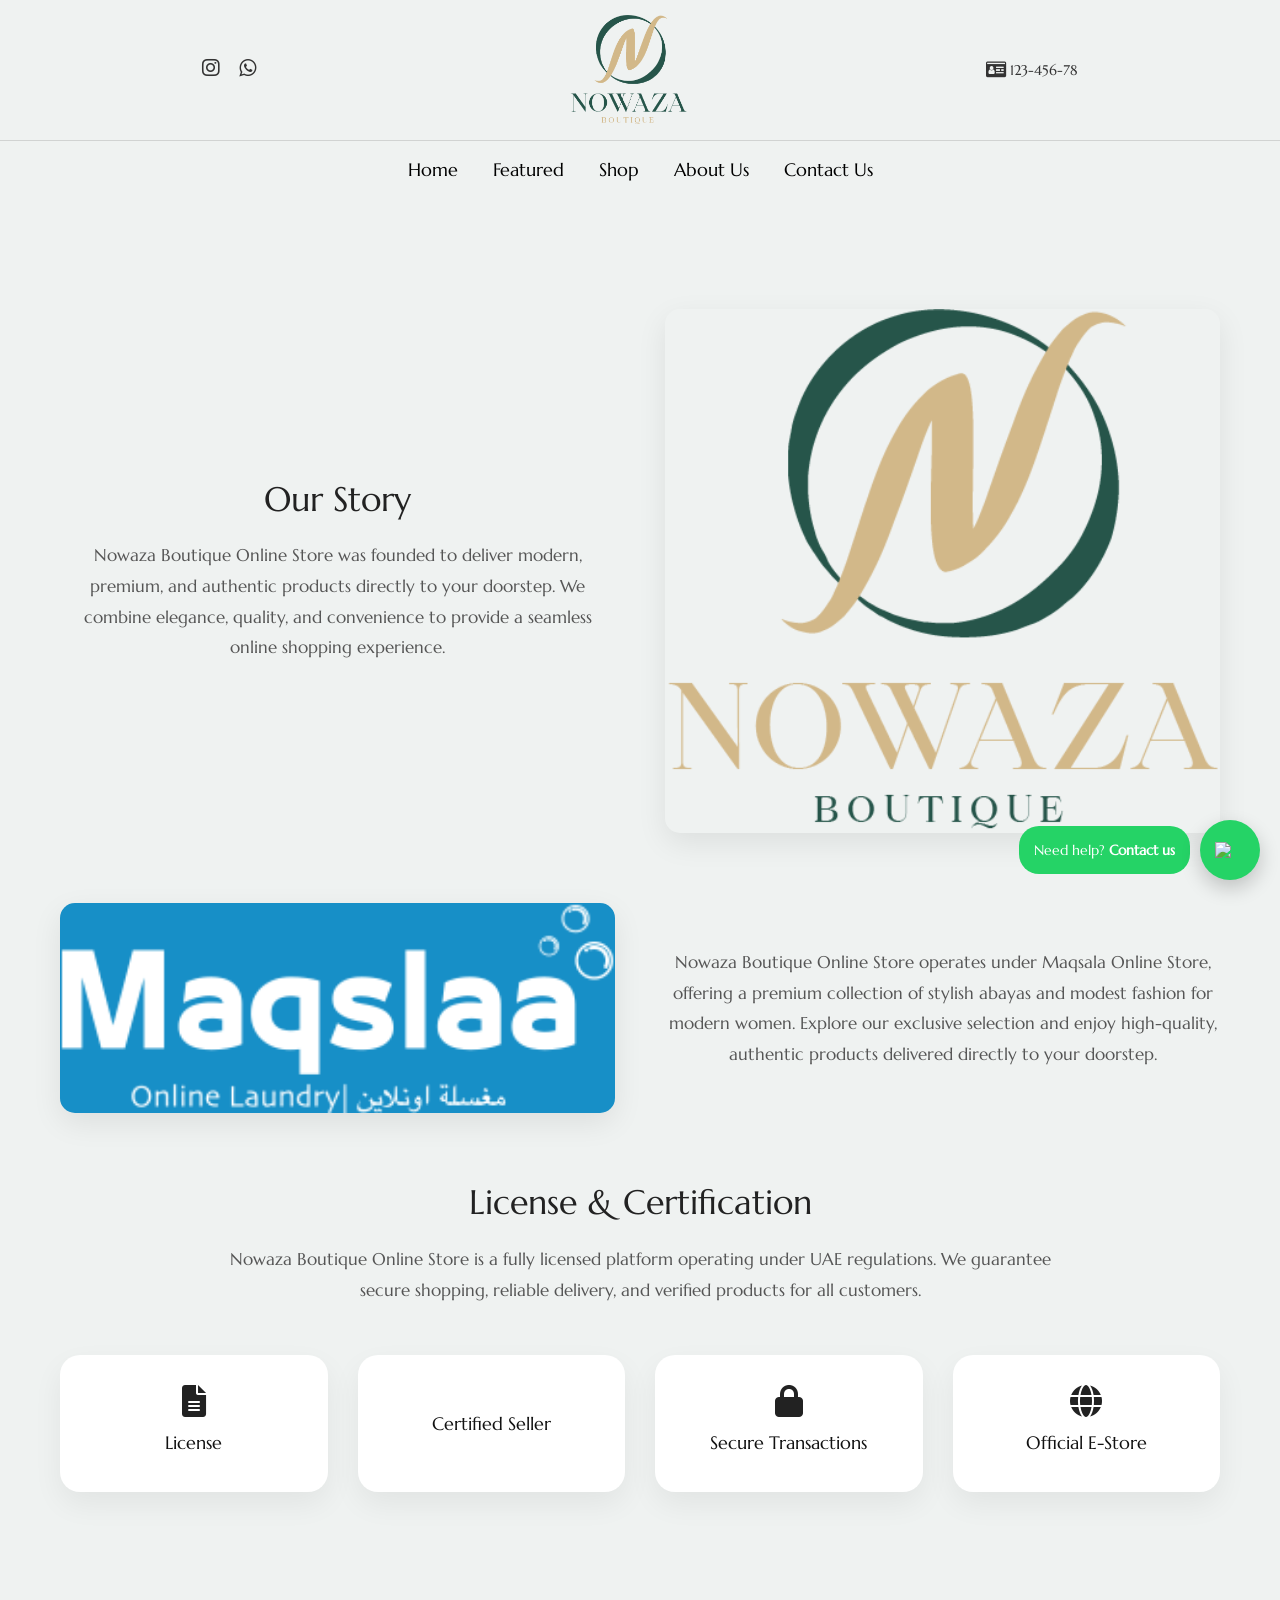
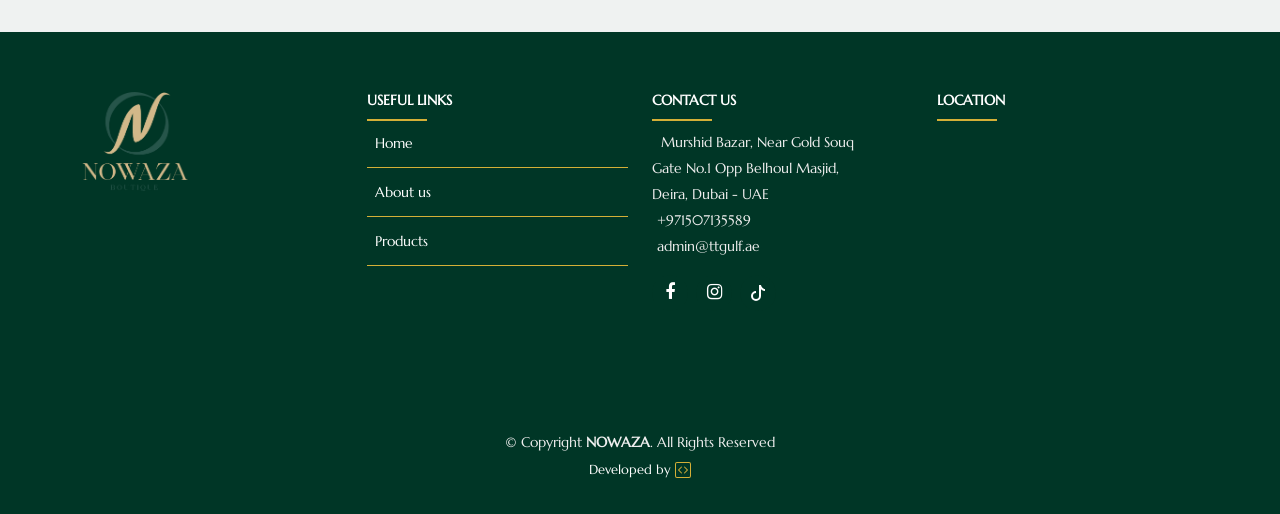
==== aboutus.html @ 26af0358 "CHANGES" ====
<!doctype html>
<html lang="en">

<head>
	<meta charset="utf-8">
	<meta name="viewport" content="width=device-width, initial-scale=1, shrink-to-fit=no">
	<meta name="author" content="Untree.co">
	<link rel="shortcut icon" href="LOGO.png">

	<meta name="description" content="" />
	<meta name="keywords" content="bootstrap, bootstrap4" />

	<!-- Bootstrap CSS -->
	<link href="https://fonts.googleapis.com/css2?family=Playfair+Display:wght@300;400&display=swap" rel="stylesheet">
	<link href="css/bootstrap.min.css" rel="stylesheet">
	<link href="https://fonts.googleapis.com/css2?family=Marcellus&family=Roboto:wght@300;400;500;700&display=swap"
		rel="stylesheet">
	<link href="https://cdnjs.cloudflare.com/ajax/libs/font-awesome/6.0.0-beta3/css/all.min.css" rel="stylesheet">
	<link rel="stylesheet" href="https://cdnjs.cloudflare.com/ajax/libs/font-awesome/4.7.0/css/font-awesome.min.css">
	<link rel="stylesheet" href="https://cdn.jsdelivr.net/npm/swiper@11/swiper-bundle.min.css" />
	<link href="css/tiny-slider.css" rel="stylesheet">
	<link href="css/style.css" rel="stylesheet">
	<link href="css/custom.css" rel="stylesheet">
	<link href="css/responsive.css" rel="stylesheet">
	<title>NOWAZA BOUTIQUE</title>
</head>

<body onload="load_website_data()">
	<section>
		<!-- ===== HEADER ===== -->
		<header class="header">

			<div class="mobile-menu d-block d-sm-none" id="menuBtn">
				<i class="fas fa-bars"></i>
			</div>
			<div class="social-icons">
				<i class="fab fa-instagram"></i>
				<i class="fa fa-whatsapp"></i>
			</div>

			<div class="logo">
				<a href="index.html"><img src="images/logo.png" alt="Logo" style="width: auto;height: 110px;"></a>
			</div>

			<div class="header-icons" style="gap: 3px;">

				<i class="fa fa-id-card"></i> <span style="font-size: 14px;">123-456-78</span>

			</div>

		</header>
		<!-- ===== NAVBAR ===== -->
		<nav class="navbar" id="navbar">
			<a href="index.html">Home</a>
			<a href="#feature">Featured</a>
			<a href="shop.html">Shop</a>
			<a href="aboutus.html">About Us</a>
			<a href="contact.html">Contact Us</a>
		</nav>
	</section>

	<!-- ===== HERO ===== -->

    <div class="wrapper-ms">

    <!-- OUR STORY -->
    <section class="section-ms grid-ms">
        <div>
            <h2>Our Story</h2>
            <p>
                Nowaza Boutique Online Store was founded to deliver modern, premium, and authentic products directly to your doorstep. 
                We combine elegance, quality, and convenience to provide a seamless online shopping experience.
            </p>
        </div>
        <img src="images/logo2.png" alt="Our Story">
    </section>

    <!-- OUR MISSION -->
    <section class="section-ms grid-ms">
        <img src="images/maqlogo.png" alt="Our Mission" style="background: #178fc7;">
        <div>
            <p>
                Nowaza Boutique Online Store operates under Maqsala Online Store, offering a premium collection of stylish abayas and modest fashion for modern women. Explore our exclusive selection and enjoy high-quality, authentic products delivered directly to your doorstep.
            </p>
        </div>
    </section>

    <!-- NOWAZA BOUTIQUE SECTION -->
<!-- <section class="ms-boutique">
  <div class="wrapper-ms">

    <div class="boutique-header">
      <h2 class="section-title">Nowaza Boutique Online Store</h2>
      <p class="section-text">
        Nowaza Boutique Online Store operates under Maqsala Online Store, offering a premium collection of stylish abayas and modest fashion for modern women. 
        Explore our exclusive selection and enjoy high-quality, authentic products delivered directly to your doorstep.
      </p>
    </div>

    <div class="boutique-grid">
      <div class="boutique-card">
        <img src="images/nowaza1.jpg" alt="Elegant Abaya">
        <h4 class="card-title">Elegant Everyday Abayas</h4>
      </div>
      <div class="boutique-card">
        <img src="images/nowaza2.jpg" alt="Premium Occasion">
        <h4 class="card-title">Premium Occasion Styles</h4>
      </div>
      <div class="boutique-card">
        <img src="images/nowaza3.jpg" alt="Modern Designs">
        <h4 class="card-title">Chic Modern Designs</h4>
      </div>
      <div class="boutique-card">
        <img src="images/nowaza4.jpg" alt="Comfort & Luxury">
        <h4 class="card-title">Comfort & Luxury</h4>
      </div>
    </div>

  </div>
</section> -->

    <!-- LICENSE & CERTIFICATION -->
    <section class="section-ms">
        <h2>License & Certification</h2>
        <p>
            Nowaza Boutique Online Store is a fully licensed platform operating under UAE regulations. We guarantee secure shopping, reliable delivery, and verified products for all customers.
        </p>

        <div class="card-grid-ms">
            <div class="card-ms">
                <i class="fa-solid fa-file-lines"></i>
                <h4> License</h4>
            </div>
            <div class="card-ms">
                <i class="fa-solid fa-shield-check"></i>
                <h4>Certified Seller</h4>
            </div>
            <div class="card-ms">
                <i class="fa-solid fa-lock"></i>
                <h4>Secure Transactions</h4>
            </div>
            <div class="card-ms">
                <i class="fa-solid fa-globe"></i>
                <h4>Official E-Store</h4>
            </div>
        </div>
    </section>

</div>




	<!--==========================
	Footer
  ============================-->
	<footer id="footer">
		<div class="footer-top">
			<div class="container">
				<div class="row">

					<div class="col-lg-3 col-md-6 footer-info">
						<a href="#intro"><img src="images/logo2.png" alt="" title=""
								style="height:100px;width: auto;" /></a>
						<!-- <p class="pt-2">With experience in garment trading for more than a decade, NOWAZA Garments are
							comfortable
							clothing that becomes your second skin.</p> -->
					</div>

					<div class="col-lg-3 col-md-6 footer-links">
						<h4>Useful Links</h4>
						<ul>
							<li><i class="bi bi-chevron-right"></i> <a href="index.html">Home</a></li>
							<li><i class="bi bi-chevron-right"></i> <a href="aboutus.html">About us</a></li>
							<li><i class="bi bi-chevron-right"></i> <a href="shop.html">Products</a></li>
							<!-- <li><i class="bi bi-chevron-right"></i> <a href="#">Terms of service</a></li> -->
							<!-- <li><i class="bi bi-chevron-right"></i> <a href="#">Privacy policy</a></li> -->
						</ul>
					</div>

					<div class="col-lg-3 col-md-6 footer-contact ">
						<h4>Contact Us</h4>
						<p><img src="images/app/address.webp" alt=""
								style="height: 18px;width: auto; padding-right: 5px;" />
							Murshid Bazar, Near Gold Souq <br>Gate No.1 Opp Belhoul Masjid,<br>Deira, Dubai - UAE
							<br>
							<strong><img src="images/app/call.webp" alt=""
									style="height: 18px;width: auto; padding-right: 5px;" /></strong>+971507135589<br>
							<strong><img src="images/app/email.webp" alt=""
									style="height: 18px;width: auto; padding-right: 5px;" /></strong>admin@ttgulf.ae<br>
						</p>

						<div class="social-links">
							<!-- <a class="twitter"><i class="f fa-twitter"></i></a> -->
							<a href=" https://www.facebook.com/NOWAZA.gcc/" class="facebook" target="_blank"><i
									class="fa fa-facebook"></i></a>
							<a href="https://www.instagram.com/NOWAZA.gcc/" class="instagram" target="_blank"><i
									class="fa fa-instagram"></i></a>
							<!-- <a href="" class="instagram"><i class="bi bi-instagram"></i></a> -->
							<a href="https://www.tiktok.com/@NOWAZA.gcc/" class="linkedin" target="_blank"><svg
									xmlns="http://www.w3.org/2000/svg" width="16" height="16" fill="currentColor"
									class="bi bi-tiktok" viewBox="0 0 16 16">
									<path
										d="M9 0h1.98c.144.715.54 1.617 1.235 2.512C12.895 3.389 13.797 4 15 4v2c-1.753 0-3.07-.814-4-1.829V11a5 5 0 1 1-5-5v2a3 3 0 1 0 3 3z" />
								</svg></a>
						</div>

					</div>

					<div class="col-lg-3 col-md-6 footer-links">
						<h4>Location</h4>
						<iframe
							src="https://www.google.com/maps/embed?pb=!1m18!1m12!1m3!1d3583.877185657216!2d55.43551827525452!3d25.29201812785377!2m3!1f0!2f0!3f0!3m2!1i1024!2i768!4f13.1!3m3!1m2!1s0x3e5f5f9a8f55012b%3A0xd96ee2009a178f30!2sTreasure%20Tower%20General%20Trading!5e1!3m2!1sen!2sin!4v1765609875878!5m2!1sen!2sin"
							style="border:0; width: 100%; height: 200px;border-radius: 30px" allowfullscreen=""
							loading="lazy" referrerpolicy="no-referrer-when-downgrade"></iframe>
					</div>

				</div>
			</div>
		</div>

		<div class="container">
			<div class="copyright">
				&copy; Copyright <strong>NOWAZA</strong>. All Rights Reserved
			</div>
			<div class="credits" style="color: white;">
				Developed by <a class="instagram" href="https://faisan333.github.io/Faisan.github.io/" target="_blank">
					<!-- <i class="bi bi-instagram" style="width:16px;height:16px;color:#C13584;"></i> -->
					<svg xmlns="http://www.w3.org/2000/svg" width="16" height="16" fill="#D4AF37"
						class="bi bi-code-square" viewBox="0 0 16 16">
						<path
							d="M14 1a1 1 0 0 1 1 1v12a1 1 0 0 1-1 1H2a1 1 0 0 1-1-1V2a1 1 0 0 1 1-1zM2 0a2 2 0 0 0-2 2v12a2 2 0 0 0 2 2h12a2 2 0 0 0 2-2V2a2 2 0 0 0-2-2z" />
						<path
							d="M6.854 4.646a.5.5 0 0 1 0 .708L4.207 8l2.647 2.646a.5.5 0 0 1-.708.708l-3-3a.5.5 0 0 1 0-.708l3-3a.5.5 0 0 1 .708 0m2.292 0a.5.5 0 0 0 0 .708L11.793 8l-2.647 2.646a.5.5 0 0 0 .708.708l3-3a.5.5 0 0 0 0-.708l-3-3a.5.5 0 0 0-.708 0" />
					</svg>
				</a>
			</div>
		</div>
	</footer>
	<!-- #footer -->

	<!-- WhatsApp Button -->
	<div class="wa__btn_popup" id="wa_button">

		<div class="wa__btn_popup_txt">
			Need help?<strong> Contact us</strong>
		</div>

		<div class="wa__btn_popup_icon">
			<img src="https://cdn-icons-png.flaticon.com/512/733/733585.png">
		</div>

	</div>


	<!-- WhatsApp Popup -->
	<div class="wa__popup_chat_box" id="wa_popup">

		<div class="wa__popup_heading">
			<div class="wa__popup_title">Questions? Doubts?</div>
			<div class="wa__popup_intro">Chat with us on <strong>WhatsApp</strong></div>
		</div>
		<div class="wa__popup_content">
			<div class="wa__popup_notice">
				We usually reply within minutes.
			</div>
			<div class="wa__popup_content_list">
				<div class="wa__popup_content_item">
					<a target="_blank" href="https://wa.me/+971566136798?text=Hello%20I%20need%20help">
						<div class="wa__popup_avatar">
							<img src="images/logo.png" alt="Avatar">
						</div>
						<div>
							<div class="wa__member_name">Nowaza</div>
							<div class="wa__member_duty">Support Team</div>
						</div>
					</a>
				</div>
			</div>
		</div>
	</div>

	<script src="https://cdn.jsdelivr.net/npm/swiper@11/swiper-bundle.min.js"></script>
	<script src="js/bootstrap.bundle.min.js"></script>
	<script src="js/tiny-slider.js"></script>
	<script src="js/custom.js"></script>
	<script src="js/style.js"></script>
	<script src="https://ajax.googleapis.com/ajax/libs/jquery/3.7.1/jquery.min.js"></script>
	<script src="js/config.js"></script>
	<script src="js/index.js"></script>

</body>

</html>
---- css/tiny-slider.css ----
.tns-outer{padding:0 !important}.tns-outer [hidden]{display:none !important}.tns-outer [aria-controls],.tns-outer [data-action]{cursor:pointer}.tns-slider{-webkit-transition:all 0s;-moz-transition:all 0s;transition:all 0s}.tns-slider>.tns-item{-webkit-box-sizing:border-box;-moz-box-sizing:border-box;box-sizing:border-box}.tns-horizontal.tns-subpixel{white-space:nowrap}.tns-horizontal.tns-subpixel>.tns-item{display:inline-block;vertical-align:top;white-space:normal}.tns-horizontal.tns-no-subpixel:after{content:'';display:table;clear:both}.tns-horizontal.tns-no-subpixel>.tns-item{float:left}.tns-horizontal.tns-carousel.tns-no-subpixel>.tns-item{margin-right:-100%}.tns-no-calc{position:relative;left:0}.tns-gallery{position:relative;left:0;min-height:1px}.tns-gallery>.tns-item{position:absolute;left:-100%;-webkit-transition:transform 0s, opacity 0s;-moz-transition:transform 0s, opacity 0s;transition:transform 0s, opacity 0s}.tns-gallery>.tns-slide-active{position:relative;left:auto !important}.tns-gallery>.tns-moving{-webkit-transition:all 0.25s;-moz-transition:all 0.25s;transition:all 0.25s}.tns-autowidth{display:inline-block}.tns-lazy-img{-webkit-transition:opacity 0.6s;-moz-transition:opacity 0.6s;transition:opacity 0.6s;opacity:0.6}.tns-lazy-img.tns-complete{opacity:1}.tns-ah{-webkit-transition:height 0s;-moz-transition:height 0s;transition:height 0s}.tns-ovh{overflow:hidden}.tns-visually-hidden{position:absolute;left:-10000em}.tns-transparent{opacity:0;visibility:hidden}.tns-fadeIn{opacity:1;filter:alpha(opacity=100);z-index:0}.tns-normal,.tns-fadeOut{opacity:0;filter:alpha(opacity=0);z-index:-1}.tns-vpfix{white-space:nowrap}.tns-vpfix>div,.tns-vpfix>li{display:inline-block}.tns-t-subp2{margin:0 auto;width:310px;position:relative;height:10px;overflow:hidden}.tns-t-ct{width:2333.3333333%;width:-webkit-calc(100% * 70 / 3);width:-moz-calc(100% * 70 / 3);width:calc(100% * 70 / 3);position:absolute;right:0}.tns-t-ct:after{content:'';display:table;clear:both}.tns-t-ct>div{width:1.4285714%;width:-webkit-calc(100% / 70);width:-moz-calc(100% / 70);width:calc(100% / 70);height:10px;float:left}

/*# sourceMappingURL=sourcemaps/tiny-slider.css.map */
---- css/style.css ----
/*
* Template Name: UntreeStore
* Template Author: Untree.co
* Author URI: https://untree.co/
* License: https://creativecommons.org/licenses/by/3.0/
*/
@import url("https://fonts.googleapis.com/css2?family=Inter:wght@400;500;600;700;800&display=swap");
body {
  overflow-x: hidden;
  position: relative; }

body {
  font-family: "Inter", sans-serif;
  font-weight: 400;
  line-height: 28px;
  color: #6a6a6a;
  font-size: 14px;
  background-color: #eff2f1; }

a {
  text-decoration: none;
  -webkit-transition: .3s all ease;
  -o-transition: .3s all ease;
  transition: .3s all ease;
  color: #2f2f2f;
  text-decoration: underline; }
  a:hover {
    color: #2f2f2f;
    text-decoration: none; }
  a.more {
    font-weight: 600; }

.custom-navbar {
  background: #3b5d50 !important;
  padding-top: 20px;
  padding-bottom: 20px; }
  .custom-navbar .navbar-brand {
    font-size: 32px;
    font-weight: 600; }
    .custom-navbar .navbar-brand > span {
      opacity: .4; }
  .custom-navbar .navbar-toggler {
    border-color: transparent; }
    .custom-navbar .navbar-toggler:active, .custom-navbar .navbar-toggler:focus {
      -webkit-box-shadow: none;
      box-shadow: none;
      outline: none; }
  @media (min-width: 992px) {
    .custom-navbar .custom-navbar-nav li {
      margin-left: 15px;
      margin-right: 15px; } }
  .custom-navbar .custom-navbar-nav li a {
    font-weight: 500;
    color: #ffffff !important;
    opacity: .5;
    -webkit-transition: .3s all ease;
    -o-transition: .3s all ease;
    transition: .3s all ease;
    position: relative; }
    @media (min-width: 768px) {
      .custom-navbar .custom-navbar-nav li a:before {
        content: "";
        position: absolute;
        bottom: 0;
        left: 8px;
        right: 8px;
        background: #f9bf29;
        height: 5px;
        opacity: 1;
        visibility: visible;
        width: 0;
        -webkit-transition: .15s all ease-out;
        -o-transition: .15s all ease-out;
        transition: .15s all ease-out; } }
    .custom-navbar .custom-navbar-nav li a:hover {
      opacity: 1; }
      .custom-navbar .custom-navbar-nav li a:hover:before {
        width: calc(100% - 16px); }
  .custom-navbar .custom-navbar-nav li.active a {
    opacity: 1; }
    .custom-navbar .custom-navbar-nav li.active a:before {
      width: calc(100% - 16px); }
  .custom-navbar .custom-navbar-cta {
    margin-left: 0 !important;
    -webkit-box-orient: horizontal;
    -webkit-box-direction: normal;
    -ms-flex-direction: row;
    flex-direction: row; }
    @media (min-width: 768px) {
      .custom-navbar .custom-navbar-cta {
        margin-left: 40px !important; } }
    .custom-navbar .custom-navbar-cta li {
      margin-left: 0px;
      margin-right: 0px; }
      .custom-navbar .custom-navbar-cta li:first-child {
        margin-right: 20px; }

.hero {
  background: #3b5d50;
  padding: calc(4rem - 30px) 0 0rem 0; }
  @media (min-width: 768px) {
    .hero {
      padding: calc(4rem - 30px) 0 4rem 0; } }
  @media (min-width: 992px) {
    .hero {
      padding: calc(8rem - 30px) 0 8rem 0; } }
  .hero .intro-excerpt {
    position: relative;
    z-index: 4; }
    @media (min-width: 992px) {
      .hero .intro-excerpt {
        max-width: 450px; } }
  .hero h1 {
    font-weight: 700;
    color: #ffffff;
    margin-bottom: 30px; }
    @media (min-width: 1400px) {
      .hero h1 {
        font-size: 54px; } }
  .hero p {
    color: rgba(255, 255, 255, 0.5);
    margin-botom: 30px; }
  .hero .hero-img-wrap {
    position: relative; }
    .hero .hero-img-wrap img {
      position: relative;
      top: 0px;
      right: 0px;
      z-index: 2;
      max-width: 780px;
      left: -20px; }
      @media (min-width: 768px) {
        .hero .hero-img-wrap img {
          right: 0px;
          left: -100px; } }
      @media (min-width: 992px) {
        .hero .hero-img-wrap img {
          left: 0px;
          top: -80px;
          position: absolute;
          right: -50px; } }
      @media (min-width: 1200px) {
        .hero .hero-img-wrap img {
          left: 0px;
          top: -80px;
          right: -100px; } }
    .hero .hero-img-wrap:after {
      content: "";
      position: absolute;
      width: 255px;
      height: 217px;
      background-image: url("../images/dots-light.svg");
      background-size: contain;
      background-repeat: no-repeat;
      right: -100px;
      top: -0px; }
      @media (min-width: 1200px) {
        .hero .hero-img-wrap:after {
          top: -40px; } }

.btn {
  font-weight: 600;
  padding: 12px 30px;
  border-radius: 30px;
  color: #ffffff;
  background: #2f2f2f;
  border-color: #2f2f2f; }
  .btn:hover {
    color: #ffffff;
    background: #222222;
    border-color: #222222; }
  .btn:active, .btn:focus {
    outline: none !important;
    -webkit-box-shadow: none;
    box-shadow: none; }
  .btn.btn-primary {
    background: #3b5d50;
    border-color: #3b5d50; }
    .btn.btn-primary:hover {
      background: #314d43;
      border-color: #314d43; }
  .btn.btn-secondary {
    color: #2f2f2f;
    background: #f9bf29;
    border-color: #f9bf29; }
    .btn.btn-secondary:hover {
      background: #f8b810;
      border-color: #f8b810; }
  .btn.btn-white-outline {
    background: transparent;
    border-width: 2px;
    border-color: rgba(255, 255, 255, 0.3); }
    .btn.btn-white-outline:hover {
      border-color: white;
      color: #ffffff; }

.section-title {
  color: #2f2f2f; }

.product-section {
  padding: 7rem 0; }
  .product-section .product-item {
    text-align: center;
    text-decoration: none;
    display: block;
    position: relative;
    padding-bottom: 50px;
    cursor: pointer; }
    .product-section .product-item .product-thumbnail {
      margin-bottom: 30px;
      position: relative;
      top: 0;
      -webkit-transition: .3s all ease;
      -o-transition: .3s all ease;
      transition: .3s all ease; }
    .product-section .product-item h3 {
      font-weight: 600;
      font-size: 16px; }
    .product-section .product-item strong {
      font-weight: 800 !important;
      font-size: 18px !important; }
    .product-section .product-item h3, .product-section .product-item strong {
      color: #2f2f2f;
      text-decoration: none; }
    .product-section .product-item .icon-cross {
      position: absolute;
      width: 35px;
      height: 35px;
      display: inline-block;
      background: #2f2f2f;
      bottom: 15px;
      left: 50%;
      -webkit-transform: translateX(-50%);
      -ms-transform: translateX(-50%);
      transform: translateX(-50%);
      margin-bottom: -17.5px;
      border-radius: 50%;
      opacity: 0;
      visibility: hidden;
      -webkit-transition: .3s all ease;
      -o-transition: .3s all ease;
      transition: .3s all ease; }
      .product-section .product-item .icon-cross img {
        position: absolute;
        left: 50%;
        top: 50%;
        -webkit-transform: translate(-50%, -50%);
        -ms-transform: translate(-50%, -50%);
        transform: translate(-50%, -50%); }
    .product-section .product-item:before {
      bottom: 0;
      left: 0;
      right: 0;
      position: absolute;
      content: "";
      background: #dce5e4;
      height: 0%;
      z-index: -1;
      border-radius: 10px;
      -webkit-transition: .3s all ease;
      -o-transition: .3s all ease;
      transition: .3s all ease; }
    .product-section .product-item:hover .product-thumbnail {
      top: -25px; }
    .product-section .product-item:hover .icon-cross {
      bottom: 0;
      opacity: 1;
      visibility: visible; }
    .product-section .product-item:hover:before {
      height: 70%; }

      .padding-cho{
        padding-top: 11rem;
      }

.why-choose-section {
  padding: 0rem 0; }
  .why-choose-section .img-wrap {
    position: relative; }
    .why-choose-section .img-wrap:before {
      position: absolute;
      content: "";
      width: 255px;
      height: 217px;
      background-image: url("../images/dots-yellow.svg");
      background-repeat: no-repeat;
      background-size: contain;
      -webkit-transform: translate(-40%, -40%);
      -ms-transform: translate(-40%, -40%);
      transform: translate(-15%, -18%);
      z-index: -1; }
    .why-choose-section .img-wrap img {
      border-radius: 20px; }

.feature {
  margin-bottom: 30px; }
  .feature .icon {
    display: inline-block;
    position: relative;
    margin-bottom: 20px; }
    .feature .icon:before {
      content: "";
      width: 33px;
      height: 33px;
      position: absolute;
      background: rgba(59, 93, 80, 0.2);
      border-radius: 50%;
      right: -8px;
      bottom: 0; }
  .feature h3 {
    font-size: 14px;
    color: #2f2f2f; }
  .feature p {
    font-size: 14px;
    line-height: 22px;
    color: #6a6a6a; }

.we-help-section {
  padding: 7rem 0; }
    .we-help-section .imgs-grid:before {
      position: absolute;
      content: "";
      width: 255px;
      height: 217px;
      background-image: url("../images/dots-green.svg");
      background-size: contain;
      background-repeat: no-repeat;
      -webkit-transform: translate(-40%, -40%);
      -ms-transform: translate(-40%, -40%);
      transform: translate(-40%, -40%);
      z-index: -1; }
    .we-help-section .imgs-grid .grid {
      position: relative; }
      .we-help-section .imgs-grid .grid img {
        border-radius: 20px;
        max-width: 100%; }
      .we-help-section .imgs-grid .grid.grid-1 {
        -ms-grid-column: 1;
        -ms-grid-column-span: 18;
        grid-column: 1 / span 18;
        -ms-grid-row: 1;
        -ms-grid-row-span: 27;
        grid-row: 1 / span 27; }
      .we-help-section .imgs-grid .grid.grid-2 {
        -ms-grid-column: 19;
        -ms-grid-column-span: 27;
        grid-column: 19 / span 27;
        -ms-grid-row: 1;
        -ms-grid-row-span: 5;
        grid-row: 1 / span 5;
        padding-left: 20px; }
      .we-help-section .imgs-grid .grid.grid-3 {
        -ms-grid-column: 14;
        -ms-grid-column-span: 16;
        grid-column: 14 / span 16;
        -ms-grid-row: 6;
        -ms-grid-row-span: 27;
        grid-row: 6 / span 27;
        padding-top: 20px; }

.custom-list {
  width: 100%; }
  .custom-list li {
    display: inline-block;
    width: calc(50% - 20px);
    margin-bottom: 12px;
    line-height: 1.5;
    position: relative;
    padding-left: 20px; }
    .custom-list li:before {
      content: "";
      width: 8px;
      height: 8px;
      border-radius: 50%;
      border: 2px solid #3b5d50;
      position: absolute;
      left: 0;
      top: 8px; }

.popular-product {
  padding: 0 0 7rem 0; }
  .popular-product .product-item-sm h3 {
    font-size: 14px;
    font-weight: 700;
    color: #2f2f2f; }
  .popular-product .product-item-sm a {
    text-decoration: none;
    color: #2f2f2f;
    -webkit-transition: .3s all ease;
    -o-transition: .3s all ease;
    transition: .3s all ease; }
    .popular-product .product-item-sm a:hover {
      color: rgba(47, 47, 47, 0.5); }
  .popular-product .product-item-sm p {
    line-height: 1.4;
    margin-bottom: 10px;
    font-size: 14px; }
  .popular-product .product-item-sm .thumbnail {
    margin-right: 10px;
    -webkit-box-flex: 0;
    -ms-flex: 0 0 120px;
    flex: 0 0 120px;
    position: relative; }
    .popular-product .product-item-sm .thumbnail:before {
      content: "";
      position: absolute;
      border-radius: 20px;
      background: #dce5e4;
      width: 98px;
      height: 98px;
      top: 50%;
      left: 50%;
      -webkit-transform: translate(-50%, -50%);
      -ms-transform: translate(-50%, -50%);
      transform: translate(-50%, -50%);
      z-index: -1; }

.testimonial-section {
  padding: 3rem 0 7rem 0; }

.testimonial-slider-wrap {
  position: relative; }
  .testimonial-slider-wrap .tns-inner {
    padding-top: 30px; }
  .testimonial-slider-wrap .item .testimonial-block blockquote {
    font-size: 16px; }
    @media (min-width: 768px) {
      .testimonial-slider-wrap .item .testimonial-block blockquote {
        line-height: 32px;
        font-size: 18px; } }
  .testimonial-slider-wrap .item .testimonial-block .author-info .author-pic {
    margin-bottom: 20px; }
    .testimonial-slider-wrap .item .testimonial-block .author-info .author-pic img {
      max-width: 80px;
      border-radius: 50%; }
  .testimonial-slider-wrap .item .testimonial-block .author-info h3 {
    font-size: 14px;
    font-weight: 700;
    color: #2f2f2f;
    margin-bottom: 0; }
  .testimonial-slider-wrap #testimonial-nav {
    position: absolute;
    top: 50%;
    z-index: 99;
    width: 100%;
    display: none; }
    @media (min-width: 768px) {
      .testimonial-slider-wrap #testimonial-nav {
        display: block; } }
    .testimonial-slider-wrap #testimonial-nav > span {
      cursor: pointer;
      position: absolute;
      width: 58px;
      height: 58px;
      line-height: 58px;
      border-radius: 50%;
      background: rgba(59, 93, 80, 0.1);
      color: #2f2f2f;
      -webkit-transition: .3s all ease;
      -o-transition: .3s all ease;
      transition: .3s all ease; }
      .testimonial-slider-wrap #testimonial-nav > span:hover {
        background: #3b5d50;
        color: #ffffff; }
    .testimonial-slider-wrap #testimonial-nav .prev {
      left: -10px; }
    .testimonial-slider-wrap #testimonial-nav .next {
      right: 0; }
  .testimonial-slider-wrap .tns-nav {
    position: absolute;
    bottom: -50px;
    left: 50%;
    -webkit-transform: translateX(-50%);
    -ms-transform: translateX(-50%);
    transform: translateX(-50%); }
    .testimonial-slider-wrap .tns-nav button {
      background: none;
      border: none;
      display: inline-block;
      position: relative;
      width: 0 !important;
      height: 7px !important;
      margin: 2px; }
      .testimonial-slider-wrap .tns-nav button:active, .testimonial-slider-wrap .tns-nav button:focus, .testimonial-slider-wrap .tns-nav button:hover {
        outline: none;
        -webkit-box-shadow: none;
        box-shadow: none;
        background: none; }
      .testimonial-slider-wrap .tns-nav button:before {
        display: block;
        width: 7px;
        height: 7px;
        left: 0;
        top: 0;
        position: absolute;
        content: "";
        border-radius: 50%;
        -webkit-transition: .3s all ease;
        -o-transition: .3s all ease;
        transition: .3s all ease;
        background-color: #d6d6d6; }
      .testimonial-slider-wrap .tns-nav button:hover:before, .testimonial-slider-wrap .tns-nav button.tns-nav-active:before {
        background-color: #3b5d50; }

.before-footer-section {
  padding: 7rem 0 12rem 0 !important; }

.blog-section {
  padding: 7rem 0 12rem 0; }
  .blog-section .post-entry a {
    text-decoration: none; }
  .blog-section .post-entry .post-thumbnail {
    display: block;
    margin-bottom: 20px; }
    .blog-section .post-entry .post-thumbnail img {
      border-radius: 20px;
      -webkit-transition: .3s all ease;
      -o-transition: .3s all ease;
      transition: .3s all ease; }
  .blog-section .post-entry .post-content-entry {
    padding-left: 15px;
    padding-right: 15px; }
    .blog-section .post-entry .post-content-entry h3 {
      font-size: 16px;
      margin-bottom: 0;
      font-weight: 600;
      margin-bottom: 7px; }
    .blog-section .post-entry .post-content-entry .meta {
      font-size: 14px; }
      .blog-section .post-entry .post-content-entry .meta a {
        font-weight: 600; }
  .blog-section .post-entry:hover .post-thumbnail img, .blog-section .post-entry:focus .post-thumbnail img {
    opacity: .7; }

.footer-section {
  padding: 80px 0;
  background: #ffffff; }
  .footer-section .relative {
    position: relative; }
  .footer-section a {
    text-decoration: none;
    color: #2f2f2f;
    -webkit-transition: .3s all ease;
    -o-transition: .3s all ease;
    transition: .3s all ease; }
    .footer-section a:hover {
      color: rgba(47, 47, 47, 0.5); }
  .footer-section .subscription-form {
    margin-bottom: 40px;
    position: relative;
    z-index: 2;
    margin-top: 100px; }
    @media (min-width: 992px) {
      .footer-section .subscription-form {
        margin-top: 0px;
        margin-bottom: 80px; } }
    .footer-section .subscription-form h3 {
      font-size: 18px;
      font-weight: 500;
      color: #3b5d50; }
    .footer-section .subscription-form .form-control {
      height: 50px;
      border-radius: 10px;
      font-family: "Inter", sans-serif; }
      .footer-section .subscription-form .form-control:active, .footer-section .subscription-form .form-control:focus {
        outline: none;
        -webkit-box-shadow: none;
        box-shadow: none;
        border-color: #3b5d50;
        -webkit-box-shadow: 0 1px 4px 0 rgba(0, 0, 0, 0.2);
        box-shadow: 0 1px 4px 0 rgba(0, 0, 0, 0.2); }
      .footer-section .subscription-form .form-control::-webkit-input-placeholder {
        font-size: 14px; }
      .footer-section .subscription-form .form-control::-moz-placeholder {
        font-size: 14px; }
      .footer-section .subscription-form .form-control:-ms-input-placeholder {
        font-size: 14px; }
      .footer-section .subscription-form .form-control:-moz-placeholder {
        font-size: 14px; }
    .footer-section .subscription-form .btn {
      border-radius: 10px !important; }
  .footer-section .sofa-img {
    position: absolute;
    top: -200px;
    z-index: 1;
    right: 0; }
    .footer-section .sofa-img img {
      max-width: 380px; }
  .footer-section .links-wrap {
    margin-top: 0px; }
    @media (min-width: 992px) {
      .footer-section .links-wrap {
        margin-top: 54px; } }
    .footer-section .links-wrap ul li {
      margin-bottom: 10px; }
  .footer-section .footer-logo-wrap .footer-logo {
    font-size: 32px;
    font-weight: 500;
    text-decoration: none;
    color: #3b5d50; }
  .footer-section .custom-social li {
    margin: 2px;
    display: inline-block; }
    .footer-section .custom-social li a {
      width: 40px;
      height: 40px;
      text-align: center;
      line-height: 40px;
      display: inline-block;
      background: #dce5e4;
      color: #3b5d50;
      border-radius: 50%; }
      .footer-section .custom-social li a:hover {
        background: #3b5d50;
        color: #ffffff; }
  .footer-section .border-top {
    border-color: #dce5e4; }
    .footer-section .border-top.copyright {
      font-size: 14px !important; }

.untree_co-section {
  padding: 7rem 0; }

.form-control {
  height: 50px;
  border-radius: 10px;
  font-family: "Inter", sans-serif; }
  .form-control:active, .form-control:focus {
    outline: none;
    -webkit-box-shadow: none;
    box-shadow: none;
    border-color: #3b5d50;
    -webkit-box-shadow: 0 1px 4px 0 rgba(0, 0, 0, 0.2);
    box-shadow: 0 1px 4px 0 rgba(0, 0, 0, 0.2); }
  .form-control::-webkit-input-placeholder {
    font-size: 14px; }
  .form-control::-moz-placeholder {
    font-size: 14px; }
  .form-control:-ms-input-placeholder {
    font-size: 14px; }
  .form-control:-moz-placeholder {
    font-size: 14px; }

.service {
  line-height: 1.5; }
  .service .service-icon {
    border-radius: 10px;
    -webkit-box-flex: 0;
    -ms-flex: 0 0 50px;
    flex: 0 0 50px;
    height: 50px;
    line-height: 50px;
    text-align: center;
    background: #3b5d50;
    margin-right: 20px;
    color: #ffffff; }

textarea {
  height: auto !important; }

.site-blocks-table {
  overflow: auto; }
  .site-blocks-table .product-thumbnail {
    width: 200px; }
  .site-blocks-table .btn {
    padding: 2px 10px; }
  .site-blocks-table thead th {
    padding: 30px;
    text-align: center;
    border-width: 0px !important;
    vertical-align: middle;
    color: rgba(0, 0, 0, 0.8);
    font-size: 18px; }
  .site-blocks-table td {
    padding: 20px;
    text-align: center;
    vertical-align: middle;
    color: rgba(0, 0, 0, 0.8); }
  .site-blocks-table tbody tr:first-child td {
    border-top: 1px solid #3b5d50 !important; }
  .site-blocks-table .btn {
    background: none !important;
    color: #000000;
    border: none;
    height: auto !important; }

.site-block-order-table th {
  border-top: none !important;
  border-bottom-width: 1px !important; }

.site-block-order-table td, .site-block-order-table th {
  color: #000000; }

.couponcode-wrap input {
  border-radius: 10px !important; }

.text-primary {
  color: #3b5d50 !important; }

.thankyou-icon {
  position: relative;
  color: #3b5d50; }
  .thankyou-icon:before {
    position: absolute;
    content: "";
    width: 50px;
    height: 50px;
    border-radius: 50%;
    background: rgba(59, 93, 80, 0.2); }
/*--------------------------------------------------------------
# Footer
--------------------------------------------------------------*/

#footer {
  background: #003626;
  padding: 0 0 30px 0;
  color: #eee;
  font-size: 14px;
}

#footer .footer-top {
  background: #003626;
  padding: 60px 0 30px 0;
}

#footer .footer-top .footer-info {
  margin-bottom: 30px;
}

#footer .footer-top .footer-info h3 {
  font-size: 34px;
  margin: 0 0 20px 0;
  padding: 2px 0 2px 10px;
  line-height: 1;
  font-family: "Montserrat", sans-serif;
  font-weight: 700;
  letter-spacing: 3px;
  border-left: 4px solid #003626;
}

#footer .footer-top .footer-info p {
  font-size: 14px;
  line-height: 24px;
  margin-bottom: 0;
  font-family: "Montserrat", sans-serif;
  color: #fff;
}

#footer .footer-top .social-links a {
  font-size: 18px;
  display: inline-block;
  background: #003626;
  color: #fff;
  line-height: 1;
  padding: 8px 0;
  margin-right: 4px;
  border-radius: 50%;
  text-align: center;
  width: 36px;
  height: 36px;
  transition: 0.3s;
}

#footer .footer-top .social-links a:hover {
  background: #003626;
  color: #fff;
}

#footer .footer-top h4 {
  font-size: 14px;
  font-weight: bold;
  color: #fff;
  text-transform: uppercase;
  position: relative;
  padding-bottom: 12px;
}

#footer .footer-top h4::before,
#footer .footer-top h4::after {
  content: '';
  position: absolute;
  left: 0;
  bottom: 0;
  height: 2px;
}

#footer .footer-top h4::before {
  right: 0;
  background: transparent;
}

#footer .footer-top h4::after {
  background: #D4AF37;
  width: 60px;
}

#footer .footer-top .footer-links {
  margin-bottom: 30px;
}

#footer .footer-top .footer-links ul {
  list-style: none;
  padding: 0;
  margin: 0;
}

#footer .footer-top .footer-links ul i {
  padding-right: 8px;
  color: #ddd;
}

#footer .footer-top .footer-links ul li {
  border-bottom: 1px solid #D4AF37;
  padding: 10px 0;
}

#footer .footer-top .footer-links ul li:first-child {
  padding-top: 0;
}

#footer .footer-top .footer-links ul a {
  color: #fff;
}

#footer .footer-top .footer-links ul a:hover {
  color: #003626;
}

#footer .footer-top .footer-contact {
  margin-bottom: 30px;
}

#footer .footer-top .footer-contact p {
  line-height: 26px;
}

#footer .footer-top .footer-newsletter {
  margin-bottom: 30px;
}

#footer .footer-top .footer-newsletter input[type="email"] {
  border: 0;
  padding: 6px 8px;
  width: 65%;
}

#footer .footer-top .footer-newsletter input[type="submit"] {
  background: #003626;
  border: 0;
  width: 35%;
  padding: 6px 0;
  text-align: center;
  color: #fff;
  transition: 0.3s;
  cursor: pointer;
}

#footer .footer-top .footer-newsletter input[type="submit"]:hover {
  background: #13a456;
}

#footer .copyright {
  text-align: center;
  padding-top: 30px;
}

#footer .credits {
  text-align: center;
  font-size: 13px;
  color: #ddd;
}

/* Button */

.wa__btn_popup{
position:fixed;
bottom:20px;
right:20px;
z-index:999;
cursor:pointer;
display:flex;
align-items:center;
}

.wa__btn_popup_icon{
width:60px;
height:60px;
background:#25D366;
border-radius:50%;
display:flex;
align-items:center;
justify-content:center;
box-shadow:0 8px 20px rgba(0,0,0,.2);
}

.wa__btn_popup_icon img{
width:30px;
}

.wa__btn_popup_txt{
background:#25D366;
color:#fff;
padding:10px 15px;
border-radius:20px;
margin-right:10px;
font-size:14px;
}


/* Popup */

.wa__popup_chat_box{
position:fixed;
bottom:100px;
right:20px;
width:320px;
background:#fff;
border-radius:15px;
box-shadow:0 10px 30px rgba(0,0,0,.2);
overflow:hidden;
display:none;
z-index:999;
}


/* Header */

.wa__popup_heading{
background:linear-gradient(45deg,#25D366,#128C7E);
color:#fff;
padding:15px;
}

.wa__popup_title{
font-size:16px;
font-weight:bold;
}

.wa__popup_intro{
font-size:13px;
margin-top:4px;
}


/* Content */

.wa__popup_content{
padding:15px;
}

.wa__popup_notice{
font-size:12px;
margin-bottom:10px;
color:#666;
}

.wa__popup_content_item a{
display:flex;
align-items:center;
background:#f5f7f9;
padding:10px;
border-radius:8px;
text-decoration:none;
color:#333;
transition:.3s;
}

.wa__popup_content_item a:hover{
background:#fff;
box-shadow:0 5px 10px rgba(0,0,0,.1);
}

.wa__popup_avatar{
width:45px;
height:45px;
border-radius:50%;
overflow:hidden;
margin-right:10px;
}

.wa__popup_avatar img{
width:100%;
}

.wa__member_name{
font-weight:bold;
font-size:14px;
}

.wa__member_duty{
font-size:12px;
color:#666;
}

.contact-info {
  margin-bottom: 20px;
  text-align: center;
}

.contact-info i {
  font-size: 48px;
  display: inline-block;
  margin-bottom: 10px;
  color: #b62122;
}

.contact-info address,
.contact-info p {
  margin-bottom: 0;
  color: #000;
}

.contact-info h3 {
  font-size: 18px;
  margin-bottom: 15px;
  font-weight: bold;
  text-transform: uppercase;
  color: #999;
}

.contact-info a {
  color: #000;
}

.contact-info a:hover {
  color: #b62122;
}
.contact-section .contact-info p a {
  color: #1a1a1a;
}

.contact-section .info {
  width: 100%;
}

.contact-section .contact-form {
  width: 100%;
}

.block-9 .form-control {
  outline: none !important;
  -webkit-box-shadow: none !important;
  box-shadow: none !important;
  font-size: 15px;
}
.mainbox {
  box-shadow: 0px 4px 8px 0px #bdbdbd;
}
.contact-address,
.contact-phone,
.contact-email {
  margin-bottom: 20px;
}

@media (min-width: 768px) {

  .contact-address,
  .contact-phone,
  .contact-email {
    padding: 20px 0;
  }

  .contact-phone {
    border-left: 1px solid #ddd;
    border-right: 1px solid #ddd;
  }
}
a {
  text-decoration: none;
}
.icon-only-btn {
  background: none;
  border: none;
  padding: 0;
  margin: 0;
  cursor: pointer;
  color: #000;
  /* icon color */
}

.icon-only-btn:hover {
  color: #ffc107;
}
---- css/custom.css ----
* {
    margin: 0;
    padding: 0;
    box-sizing: border-box;
}

body {
     font-family: "Marcellus", "Roboto", sans-serif;
    overflow-x: hidden;
}


* Container */
.header {
    width: 100%;
    background: #fff;
    display: flex;
    justify-content: center;
    box-shadow: 0 4px 10px rgba(0,0,0,0.05);
    position: sticky;
    top: 0;
    z-index: 1000;
}

.header .container {
    width: 90%;
    max-width: 1200px;
    display: flex;
    align-items: center;
    justify-content: space-between;
    padding: 10px 0;
}

/* Logo */
.logo img {
    height: 80px;
    width: auto;
    transition: transform 0.3s ease;
}
.logo img:hover {
    transform: scale(1.05);
}

/* Social Icons */
.social-icons i {
    margin-right: 15px;
    font-size: 20px;
    color: #333;
    transition: color 0.3s ease, transform 0.3s ease;
    cursor: pointer;
}
.social-icons i:hover {
    color: #e91e63;
    transform: translateY(-3px);
}

/* Header Icons */
.header-icons {
    display: flex;
    align-items: center;
    gap: 20px;
    font-size: 18px;
    color: #333;
}
.header-icons i {
    transition: color 0.3s ease, transform 0.3s ease;
}
.header-icons i:hover {
    color: #e91e63;
    transform: scale(1.2);
}
.header-icons .contact-number {
    font-size: 14px;
    font-weight: 500;
}
.mainbtn{
        background-color: transparent;
    border: 1px solid #F7EF8A;
    color: #F7EF8A;
    font-size: 17px;
    border-radius: 20px;
    padding: 4px 12px;
}

/* Cart Icon */
.cart-icon {
    position: relative;
    cursor: pointer;
}
.cart-icon #cartCount {
    position: absolute;
    top: -8px;
    right: -8px;
    background: #e91e63;
    color: #fff;
    font-size: 12px;
    width: 18px;
    height: 18px;
    border-radius: 50%;
    display: flex;
    align-items: center;
    justify-content: center;
}

.cart-icon {
    position: relative;
}

#cartCount {
    position: absolute;
    top: -8px;
    right: -10px;
    background: red;
    color: #fff;
    font-size: 12px;
    width: 18px;
    height: 18px;
    border-radius: 50%;
    display: flex;
    align-items: center;
    justify-content: center;
}

.currency-toggle {
    position: relative;
}

.toggle {
    display: flex;
    align-items: center;
    background: #f0f0f0;
    border-radius: 12px;
    width: 60px;
    /* same as cart icon size */
    height: 28px;
    position: relative;
    cursor: pointer;
    user-select: none;
}

.toggle .currency {
    flex: 1;
    text-align: center;
    font-size: 12px;
    font-weight: bold;
    line-height: 28px;
    z-index: 2;
    color: #555;
    transition: color 0.3s;
}

.toggle .currency.active {
    color: #fff;
}

.toggle-indicator {
    position: absolute;
    width: 50%;
    height: 100%;
    background: #000;
    border-radius: 12px;
    top: 0;
    left: 0;
    transition: left 0.3s;
    z-index: 1;
}

.wrappers {
    display: flex;
    justify-content: center;
    align-items: center;
}

.elements {
    width: 791px;
    height: 1px;
    background: rgba(34, 34, 34, 0.15);
}

.mobile-menu {
    font-size: 20px;
    cursor: pointer;
}

/* ===== NAVBAR ===== */
.navbar {
    display: flex;
    justify-content: center;
    gap: 35px;
    padding: 15px 0;
}

.navbar a {
    text-decoration: none;
    color: #000;
    position: relative;
    font-weight: 400;
    font-size: 18px;
}

.navbar a:hover {
    color: #d62828;
}

.navbar a::after {
    content: '';
    position: absolute;
    bottom: -4px;
    left: 50%;
    width: 0%;
    height: 2px;
    background: #d62828;
    transition: 0.3s;

    transform: translateX(-50%);
}

.navbar a:hover::after {
    width: 80%;
    color: #d62828;
}


.badge {
    position: absolute;
    top: -10px;
    right: -28px;
    background: red;
    color: #fff;
    font-size: 9px;
    padding: 2px 6px;
    border-radius: 3px;
}

/* Main wrapper */
.logo-box {
    font-family: 'Playfair Display', serif;
    color: #1a1a1a;
    text-transform: uppercase;
    position: absolute;
    left: 8%;
    top: 50%;
    transform: translateY(-50%);
    color: #fff;
    z-index: 2;
    max-width: 500px;
}

/* MODEST */
.logo-top {
    font-size: clamp(32px, 7vw, 70px);
    line-height: 0.85;
    margin: 0;
}

/* Row */
.logo-row {
    display: flex;
    align-items: flex-start;
    margin: 0;
}

/* WEAR */
.logo-main {
    font-size: clamp(34px, 7vw, 70px);
    line-height: 0.85;
    margin: 0;
}

/* Right text */
.logo-side {
    display: flex;
    flex-direction: column;
    margin-left: 4px; /* VERY small gap like image */
    margin-top: 4px;
}

/* ABAYA */
.logo-side-top {
    font-size: clamp(12px, 2vw, 18px);
    line-height: 2;
    margin: 0;
}

/* COLLECTION */
.logo-side-bottom {
    font-size: clamp(9px, 1.5vw, 15px);
    line-height: 1;
    margin: 0;
}
/* Remove all default spacing */
div {
    padding: 0;
}

/* Mobile fine-tune */
@media (max-width: 480px) {
    .logo-side {
        margin-left: 3px;
        margin-top: 2px;
    }
}


/* .brand-wrapper {
    text-align: left;
    font-family: 'Playfair Display', serif;
    color: #1a1a1a;
    position: absolute;
    left: 8%;
    top: 50%;
    transform: translateY(-50%);
    color: #fff;
    z-index: 2;
    max-width: 500px;
}

.brand-title {
    font-size: 60px;
    letter-spacing: 3px;
    line-height: 1;
}

.brand-subtitle {
    font-size: 20px;
    letter-spacing: 4px;
    margin-left: 10px;
}

.brand-caption {
    font-size: 10px;
    letter-spacing: 2px;
    margin-left: 10px;
} */

.main {
    position: relative;
    overflow: hidden;
}

.slides {
    display: flex;
    transition: transform 0.8s ease-in-out;
}

.slide {
    min-width: 100%;
    position: relative;
}

/* IMAGE */
.slide img {
    width: 100%;
    height: 100vh;
    object-fit: cover;
}

/* MODERN GRADIENT OVERLAY */
.slide::after {
    content: "";
    position: absolute;
    inset: 0;
    background: linear-gradient(
        to right,
        rgba(0,0,0,0.6),
        rgba(0,0,0,0.2),
        rgba(0,0,0,0)
    );
}

/* TEXT */
.main-text {
    position: absolute;
    left: 8%;
    top: 50%;
    transform: translateY(-50%);
    color: #fff;
    z-index: 2;
    max-width: 500px;
}

.main-text h2 {
    font-size: 48px;
    font-weight: 600;
    line-height: 1.2;
    font-family: 'Playfair Display', serif;
    margin-bottom: 20px;
}

/* BUTTON */
.mainbtn {
    display: inline-block;
    padding: 12px 30px;
    background: transparent;
    color: #fff;
    font-weight: 600;
    border-radius: 30px;
    text-decoration: none;
    transition: 0.3s ease;
}

.mainbtn:hover {
    background: #fff;
    color: #000;
}


/* ===== MOBILE ===== */
@media(max-width:768px) {
    .navbar {
        display: none;
        flex-direction: column;
        gap: 15px;
        padding: 20px;
    }

    .navbar.active {
        display: flex;
    }

    .slide img {
        height: 30vh;
    }

    .main-text {
        left: 50%;
        top: 75%;
        transform: translate(-50%, -50%);
        text-align: center;
    }

    .main-text h2 {
        font-size: 18px;
    }

    .main-text button {
        padding: 8px 18px;
        font-size: 12px;
    }
}

.whats-new {
    background: #f9f9f9;
    padding: 70px 0;
    overflow: hidden;
}

.what-container {
    width: 1400px;
    max-width: 95%;
    margin: auto;
    display: flex;
    align-items: center;
}

.title {
    font-size: 20px;
    letter-spacing: 3px;
    margin-right: 60px;
    font-weight: 600;
    white-space: nowrap;
}

/* Slider */

.slider {
    position: relative;
    overflow: hidden;
    width: 100%;
}

/* gradient edges */

.slider::before,
.slider::after {
    content: "";
    position: absolute;
    top: 0;
    width: 120px;
    height: 100%;
    z-index: 3;
}

.slider::before {
    left: 0;
    background: linear-gradient(to right, #f9f9f9, transparent);
}

.slider::after {
    right: 0;
    background: linear-gradient(to left, #f9f9f9, transparent);
}

/* Track */

.slide-track {
    display: flex;
    gap: 30px;
    animation: scroll 12s linear infinite;
}

/* Card */

.item {
    position: relative;
    width: 160px;
    height: 210px;
    flex-shrink: 0;
    border-radius: 60px;
    overflow: hidden;
    cursor: pointer;
    box-shadow: 0 10px 25px rgba(0, 0, 0, 0.08);
    transition: 0.4s;
}

/* Image */

.item img {
    width: 100%;
    height: 100%;
    object-fit: cover;
    transition: 0.5s;
}

/* Overlay */

.overlay {
    position: absolute;
    bottom: 0;
    width: 100%;
    padding: 10px;
    background: linear-gradient(to top, rgba(0, 0, 0, 0.6), transparent);
    color: white;
    font-size: 13px;
    letter-spacing: 1px;
    text-align: center;
}

/* Hover */

.item:hover img {
    transform: scale(1.1);
}

.item:hover {
    transform: translateY(-6px);
}

/* Animation */

@keyframes scroll {

    0% {
        transform: translateX(0);
    }

    100% {
        transform: translateX(-50%);
    }

}

/* Pause */

.slider:hover .slide-track {
    animation-play-state: paused;
}

/* Mobile */

@media(max-width:768px) {

    .what-container {
        flex-direction: column;
        align-items: flex-start;
    }

    .title {
        margin-bottom: 25px;
    }

    .item {
        width: 130px;
        height: 180px;
    }

}

.shop-category {
    width: 100%;
    padding: 60px 0;
}

/* Heading */

.section-heading {
    display: flex;
    align-items: center;
    justify-content: center;
    margin-bottom: 50px;
}

.section-heading::before,
.section-heading::after {
    content: "";
    flex: 1;
    border-bottom: 1px solid #ddd;
}

.section-heading span {
    padding: 0 20px;
    font-size: 18px;
    font-weight: 600;
    letter-spacing: 3px;
}

/* GRID */

.categories {
    display: grid;
    grid-template-columns: repeat(8, 1fr);
    gap: 20px;
    padding: 0 30px;
}

/* CARD */

.category-card {
    position: relative;
    display: block;
    overflow: hidden;
    border-radius: 12px;
    aspect-ratio: 3/4;
    box-shadow: 0 8px 25px rgba(0, 0, 0, 0.08);
}

/* IMAGE */

.category-card img {
    width: 100%;
    height: 100%;
    object-fit: cover;
    transition: 0.6s;
}

/* OVERLAY */

.overlay {
    position: absolute;
    bottom: 0;
    width: 100%;
    padding: 20px 10px;
    text-align: center;
    background: linear-gradient(to top, rgba(0, 0, 0, 0.7), transparent);
}

/* TEXT */

.overlay span {
    color: #fff;
    font-size: 14px;
    letter-spacing: 2px;
    font-weight: 500;
}

/* HOVER EFFECT */

.category-card:hover img {
    transform: scale(1.12);
}

/* SHINE EFFECT */

.category-card::before {
    content: "";
    position: absolute;
    top: 0;
    left: -75%;
    width: 50%;
    height: 100%;
    background: linear-gradient(120deg,
            transparent,
            rgba(255, 255, 255, 0.4),
            transparent);
    transform: skewX(-25deg);
    transition: 0.6s;
}

.category-card:hover::before {
    left: 125%;
}

/* TABLET */

@media(max-width:992px) {

    .categories {
        grid-template-columns: repeat(4, 1fr);
    }

}

/* MOBILE */

@media(max-width:576px) {

    .categories {
        grid-template-columns: repeat(2, 1fr);
        gap: 15px;
        padding: 0 15px;
    }

    .overlay span {
        font-size: 13px;
    }

}

.trending-section {
    width: 90%;
    margin: auto;
    padding: 40px 0;
}

.feature-section {
    width: 95%;
    margin: auto;
    padding: 80px 0;
    /* font-family: 'Poppins', sans-serif; */
    background: #fafafa;
}

/* TITLE */
.trending-title {
    display: flex;
    align-items: center;
    justify-content: center;
    gap: 20px;
    margin-bottom: 50px;
}

.line {
    flex: 1;
    height: 1px;
    background: #e5e5e5;
}

.title-text h2 {
    font-size: 24px;
    letter-spacing: 2px;
    font-weight: 700;
    margin: 0;
    /* color: #222; */
}

/* SWIPER WRAPPER */
.swiper-wrapper {
    display: flex;
    margin: 0;
    padding: 0;
    gap: 0px;
    /* smaller gap between cards */
}

/* PRODUCT CARD */
.product-card {
    background: #fff;
    border-radius: 12px;
    overflow: hidden;
    box-shadow: 0 8px 20px rgba(0, 0, 0, 0.06);
    transition: 0.4s;
    display: flex;
    flex-direction: column;
    min-width: 200px;
    /* prevents cards from shrinking too much */
}

/* HOVER EFFECT */
.product-card:hover {
    transform: translateY(-6px);
    box-shadow: 0 15px 35px rgba(0, 0, 0, 0.12);
}

/* PRODUCT IMAGE */
.product-img {
    position: relative;
    background: #f7f7f7;
    width: 100%;
    height: 230px;
    /* fixed height for uniform images */
    display: flex;
    align-items: center;
    justify-content: center;
    overflow: hidden;
}

.product-img img {
    max-width: 100%;
    max-height: 100%;
    object-fit: contain;
    /* fit image without stretching */
    transition: 0.5s;
}

.product-card:hover img {
    transform: scale(1.05);
}

/* HOVER BUTTON */
.product-img::after {
    content: "View Product";
    position: absolute;
    bottom: -40px;
    left: 50%;
    transform: translateX(-50%);
    background: #000;
    color: #fff;
    font-size: 12px;
    padding: 8px 14px;
    border-radius: 30px;
    transition: 0.4s;
    opacity: 0;
}

.product-card:hover .product-img::after {
    bottom: 15px;
    opacity: 1;
}

/* BADGES */
.badge {
    position: absolute;
    top: 12px;
    right: 12px;
    padding: 6px 10px;
    border-radius: 20px;
    font-size: 11px;
    color: #fff;
    z-index: 2;
}

.sale {
    background: #ff5a00;
}

.sold {
    background: #999;
    top: 45px;
}

/* PRODUCT INFO */
.product-info {
    padding: 12px;
    text-align: center;
    flex-grow: 1;
}

.product-info h3 {
    font-size: 14px;
    margin-bottom: 6px;
    font-weight: 500;
    color: #222;
}

/* PRICE */
.price {
    font-size: 13px;
}

.old {
    text-decoration: line-through;
    color: #aaa;
    margin-right: 5px;
}

.new {
    color: #ff5a00;
    font-weight: 600;
}

/* RESPONSIVE */
@media(max-width:1024px) {
    .product-img {
        height: 200px;
    }
}

@media(max-width:768px) {
    .product-img {
        height: 160px;
    }

    .product-card {
        min-width: 150px;
    }

    .product-info h3 {
        font-size: 13px;
    }
}

@media(max-width:480px) {
    .product-img {
        height: 130px;
    }

    .product-info h3 {
        font-size: 12px;
    }
}

.fusionStyledWrap {
    background: #e6dfc6;
    padding: 50px 0;
    text-align: center;
    overflow: hidden;
}

.fusionStyledTitle {
    font-size: 28px;
    margin-bottom: 5px;
}

.fusionStyledSub {
    color: #555;
    margin-bottom: 30px;
}

.fusionSliderOuter {
    width: 100%;
    overflow: hidden;
    position: relative;
}

.fusionSliderTrack {
    display: flex;
    gap: 25px;
    width: max-content;
    animation: fusionScroll 35s linear infinite;
}

.fusionSliderOuter:hover .fusionSliderTrack {
    animation-play-state: paused;
}

.fusionCard {
    width: 250px;
    background: #fff;
    border-radius: 8px;
    overflow: hidden;
    flex-shrink: 0;
}

.fusionCard img {
    width: 100%;
    height: 320px;
    object-fit: cover;
    display: block;
}

.fusionCard h4 {
    margin: 10px 0 5px;
    font-size: 16px;
}

.fusionCard p {
    font-size: 14px;
    color: #666;
    margin-bottom: 15px;
    padding: 0 10px;
}

@keyframes fusionScroll {

    0% {
        transform: translateX(0);
    }

    100% {
        transform: translateX(-50%);
    }

}

/* Mobile */

@media(max-width:768px) {

    .fusionCard {
        width: 180px;
    }

    .fusionCard img {
        height: 230px;
    }

}

.color-circle {
    width: 7px;
    height: 7px;
    border-radius: 50%;
    display: inline-block;
    cursor: pointer;
    border: 2px solid transparent;
    transition: 0.3s;
}

/* MODAL */
.cart-modal {
    position: fixed;
    inset: 0;
    background: rgba(0, 0, 0, 0.5);
    display: none;
    align-items: center;
    justify-content: center;
    z-index: 999;
}

.cart-content {
    background: #fff;
    width: 500px;
    max-height: 80vh;
    border-radius: 12px;
    overflow-y: auto;
    animation: scaleIn .3s ease;
    padding: 15px;
}

/* HEADER */
.cart-header {
    display: flex;
    justify-content: space-between;
    margin-bottom: 15px;
}

.close-btn {
    cursor: pointer;
    font-size: 22px;
}

/* CART ITEMS */
.cart-item {
    display: flex;
    gap: 15px;
    margin-bottom: 20px;
}

.cart-gallery {
    width: 80px;
}

.main-img {
    width: 60px;
    height: 79px;
    border-radius: 10px;
    object-fit: cover;
}

.item-info {
    flex: 1;
}

.qty {
    display: flex;
    align-items: center;
    gap: 8px;
    margin-top: 5px;
}

.qty button {
    width: 25px;
    height: 25px;
    cursor: pointer;
}

.remove {
    font-size: 20px;
    cursor: pointer;
    color: red;
}

/* FOOTER */
.cart-footer {
    border-top: 1px solid #eee;
    padding-top: 15px;
}

.total {
    display: flex;
    justify-content: space-between;
    margin-bottom: 10px;
    color: #000;
}

.checkout-btn {
    width: 100%;
    padding: 12px;
    background: linear-gradient(45deg, #F7EF8A, #D2AC47, #F7EF8A, #F7EF8A, #D2AC47, #F7EF8A, #F7EF8A, #F7EF8A, #D2AC47, #F7EF8A);
    color: #fff;
    border: none;
    border-radius: 6px;
    cursor: pointer;
}

/* ANIMATION */
@keyframes scaleIn {
    from {
        transform: scale(.8);
        opacity: 0;
    }

    to {
        transform: scale(1);
        opacity: 1;
    }
}

.cart-icon {
    position: relative;
    display: inline-block;
    cursor: pointer;
}

.cart-icon svg {
    width: 18px;
    /* small size */
    height: 18px;
    /* small size */
    color: #111;
}

.cart-icon span {
    position: absolute;
    top: 2px;
    right: -4px;
    background: #e63946;
    color: #fff;
    font-size: 8px;
    font-weight: bold;
    width: 11px;
    height: 11px;
    border-radius: 50%;
    display: flex;
    align-items: center;
    justify-content: center;
}

.icon-only-btn {
    background: none;
    border: none;
    padding: 0;
    margin: 0;
    cursor: pointer;
    color: #000;
    /* icon color */
}

.icon-only-btn:hover {
    color: #ffc107;
}

/* MAIN WRAPPER */
.wrapper-ms {
    max-width: 1200px;
    margin: auto;
    padding: 70px 20px;
}

/* SECTION STYLING */
.section-ms {
    margin-bottom: 70px;
}

.section-ms h2 {
    font-family: 'Marcellus', serif;
    font-size: 34px;
    color: #222;
    margin-bottom: 20px;
    text-align: center;
}

.section-ms p {
    font-size: 17px;
    color: #555;
    line-height: 1.8;
    text-align: center;
    max-width: 850px;
    margin: auto;
}

/* GRID LAYOUT */
.grid-ms {
    display: grid;
    grid-template-columns: repeat(2, 1fr);
    gap: 50px;
    align-items: center;
    margin-top: 40px;
}

.grid-ms img {
    width: 100%;
    border-radius: 15px;
    box-shadow: 0 10px 30px rgba(0,0,0,0.08);
    object-fit: cover;
}

/* CARDS */
.card-grid-ms {
    display: grid;
    grid-template-columns: repeat(4, 1fr);
    gap: 30px;
    margin-top: 50px;
}

.card-ms {
    background: #fff;
    border-radius: 20px;
    text-align: center;
    padding: 30px 20px;
    box-shadow: 0 12px 30px rgba(0,0,0,0.06);
    transition: transform 0.3s, box-shadow 0.3s;
}

.card-ms:hover {
    transform: translateY(-8px);
    box-shadow: 0 18px 40px rgba(0,0,0,0.1);
}

.card-ms i {
    font-size: 32px;
    color: #222;
    margin-bottom: 15px;
}

.card-ms h4 {
    font-size: 18px;
    font-weight: 500;
    color: #111;
}

/* NOWAZA BOUTIQUE SECTION */
.ms-boutique {
    padding: 60px 20px;
    background: #fffafc;
}

.boutique-header {
    max-width: 800px;
    margin: 0 auto 50px;
    text-align: center;
}

.boutique-header .section-title {
    font-family: 'Marcellus', serif;
    font-size: 32px;
    margin-bottom: 15px;
    color: #222;
}

.boutique-header .section-text {
    font-size: 16px;
    color: #555;
    line-height: 1.8;
}

.boutique-grid {
    display: grid;
    grid-template-columns: repeat(4, 1fr);
    gap: 25px;
    align-items: stretch;
}

.boutique-card {
    background: #fff;
    border-radius: 15px;
    overflow: hidden;
    box-shadow: 0 8px 20px rgba(0,0,0,0.05);
    transition: 0.3s;
    text-align: center;
}

.boutique-card:hover {
    transform: translateY(-5px);
}

.boutique-card img {
    width: 100%;
    height: 250px;
    object-fit: cover;
    display: block;
}

.boutique-card .card-title {
    padding: 15px;
    font-size: 16px;
    font-weight: 500;
    color: #111;
}

/* RESPONSIVE */
@media(max-width: 992px) {
    .grid-ms, .boutique-grid {
        grid-template-columns: 1fr;
    }
    .card-grid-ms {
        grid-template-columns: repeat(2, 1fr);
    }
}

@media(max-width: 576px) {
    .hero-ms h1 {
        font-size: 36px;
    }
    .card-grid-ms {
        grid-template-columns: 1fr;
    }
}
---- css/responsive.css ----
/**Desktop Query*/
@media only screen and (min-width: 768px) {
    
/* ===== HEADER ===== */
.header {
    display: flex;
    justify-content: space-between;
    align-items: center;
    padding: 15px 202px;
    border-bottom: 1px solid rgba(34, 34, 34, 0.15);
}
.padding-cho {
    padding-top: 11rem;
}
/* IMAGE BOX */
.product-img{
    width:100%;
    height:350px; /* fixed product image size */
    overflow:hidden;
}

}

/*Tablet Query*/
@media only screen and (min-width: 481px) and (max-width: 768px) {
    .header {
    display: flex;
    justify-content: space-between;
    align-items: center;
    padding: 15px 202px;
    border-bottom: 1px solid rgba(34, 34, 34, 0.15);
}
.padding-cho {
    padding-top: 11rem;
}
/* IMAGE BOX */
.product-img{
    width:100%;
    height:350px; /* fixed product image size */
    overflow:hidden;
}
}

/*Mobile Query*/
@media only screen and (max-width: 480px) {
   /* ===== HEADER ===== */
.header {
    display: flex;
    justify-content: space-between;
    align-items: center;
    padding: 15px 20px;
    border-bottom: 1px solid rgba(34, 34, 34, 0.15);
}
.padding-cho {
    padding-top: 5rem;
}
/* IMAGE BOX */
.product-img{
    width:100%;
    height:420px; /* fixed product image size */
    overflow:hidden;
}
.slide img {
        height: 38vh;   /* FIXED: no cut issue */
        object-fit: cover;
    }

    .main-text {
        left: 50%;
        top: 70%;
        transform: translate(-50%, -50%);
        text-align: center;
        width: 90%;
    }

    .main-text h2 {
        font-size: 22px;
    }

    .mainbtn {
        padding: 8px 20px;
        font-size: 13px;
    }
    /* ABAYA */
.logo-side-top {
    font-size: clamp(12px, 2vw, 18px);
    line-height: 1;
    margin: 0;
}

/* COLLECTION */
.logo-side-bottom {
    font-size: clamp(9px, 1.5vw, 15px);
    line-height: 2;
    margin: 0;
}
}
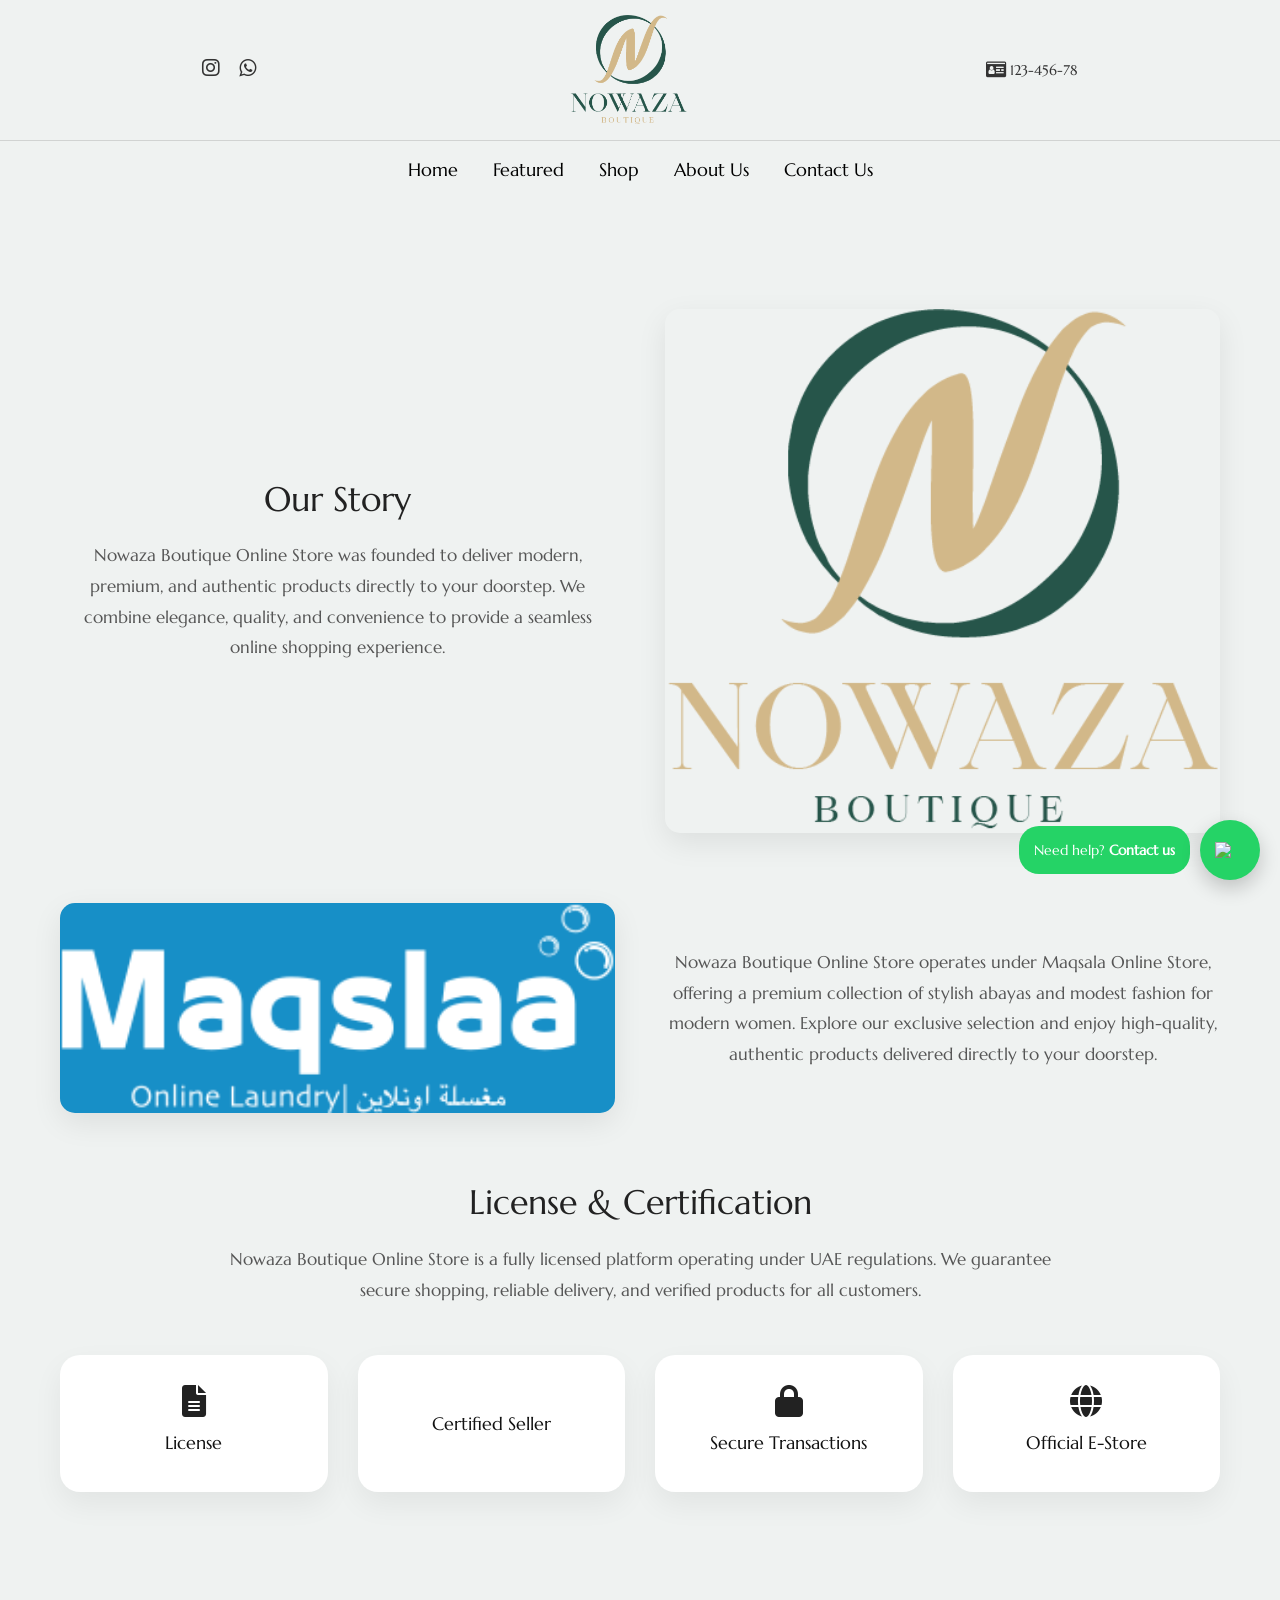
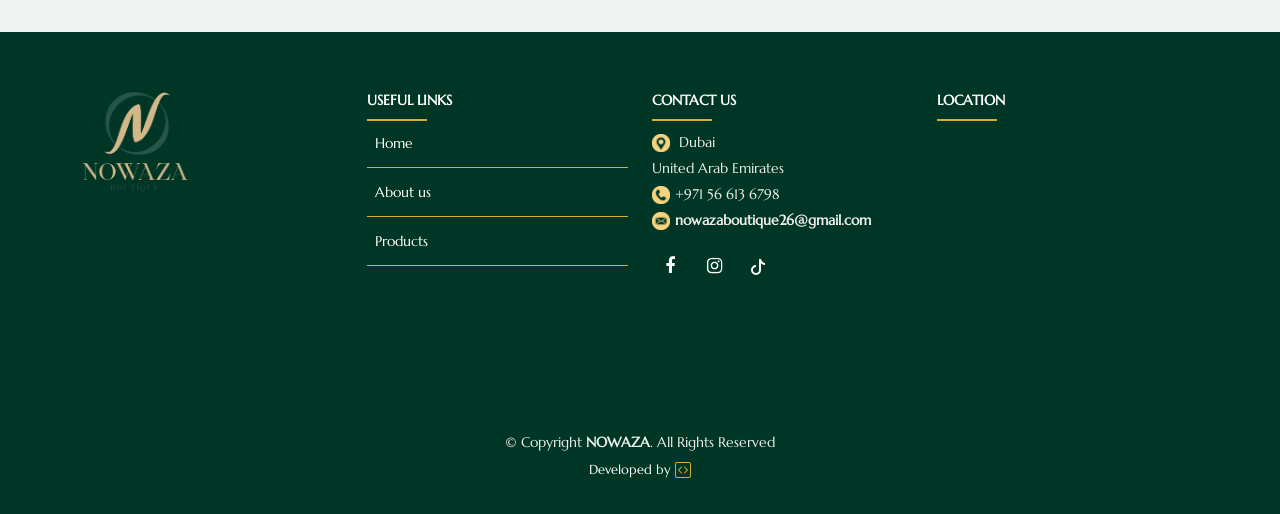
==== commit 11b1dc95: "done" ====
--- a/aboutus.html
+++ b/aboutus.html
@@ -182,12 +182,11 @@
 						<h4>Contact Us</h4>
 						<p><img src="images/app/address.webp" alt=""
 								style="height: 18px;width: auto; padding-right: 5px;" />
-							Murshid Bazar, Near Gold Souq <br>Gate No.1 Opp Belhoul Masjid,<br>Deira, Dubai - UAE
-							<br>
+							Dubai<br>United Arab Emirates<br>
 							<strong><img src="images/app/call.webp" alt=""
-									style="height: 18px;width: auto; padding-right: 5px;" /></strong>+971507135589<br>
+									style="height: 18px;width: auto; padding-right: 5px;" /></strong>+971 56 613 6798<br>
 							<strong><img src="images/app/email.webp" alt=""
-									style="height: 18px;width: auto; padding-right: 5px;" /></strong>admin@ttgulf.ae<br>
+									style="height: 18px;width: auto; padding-right: 5px;" />nowazaboutique26@gmail.com</strong><br>
 						</p>
 
 						<div class="social-links">
@@ -209,8 +208,9 @@
 
 					<div class="col-lg-3 col-md-6 footer-links">
 						<h4>Location</h4>
+						
 						<iframe
-							src="https://www.google.com/maps/embed?pb=!1m18!1m12!1m3!1d3583.877185657216!2d55.43551827525452!3d25.29201812785377!2m3!1f0!2f0!3f0!3m2!1i1024!2i768!4f13.1!3m3!1m2!1s0x3e5f5f9a8f55012b%3A0xd96ee2009a178f30!2sTreasure%20Tower%20General%20Trading!5e1!3m2!1sen!2sin!4v1765609875878!5m2!1sen!2sin"
+							src="https://www.google.com/maps/embed?pb=!1m18!1m12!1m3!1d462560.68854141486!2d54.89714856363715!3d25.07627893387918!2m3!1f0!2f0!3f0!3m2!1i1024!2i768!4f13.1!3m3!1m2!1s0x3e5f43496ad9c645%3A0xbde66e5084295162!2sDubai!5e0!3m2!1sen!2sae!4v1773920412917!5m2!1sen!2sae"
 							style="border:0; width: 100%; height: 200px;border-radius: 30px" allowfullscreen=""
 							loading="lazy" referrerpolicy="no-referrer-when-downgrade"></iframe>
 					</div>
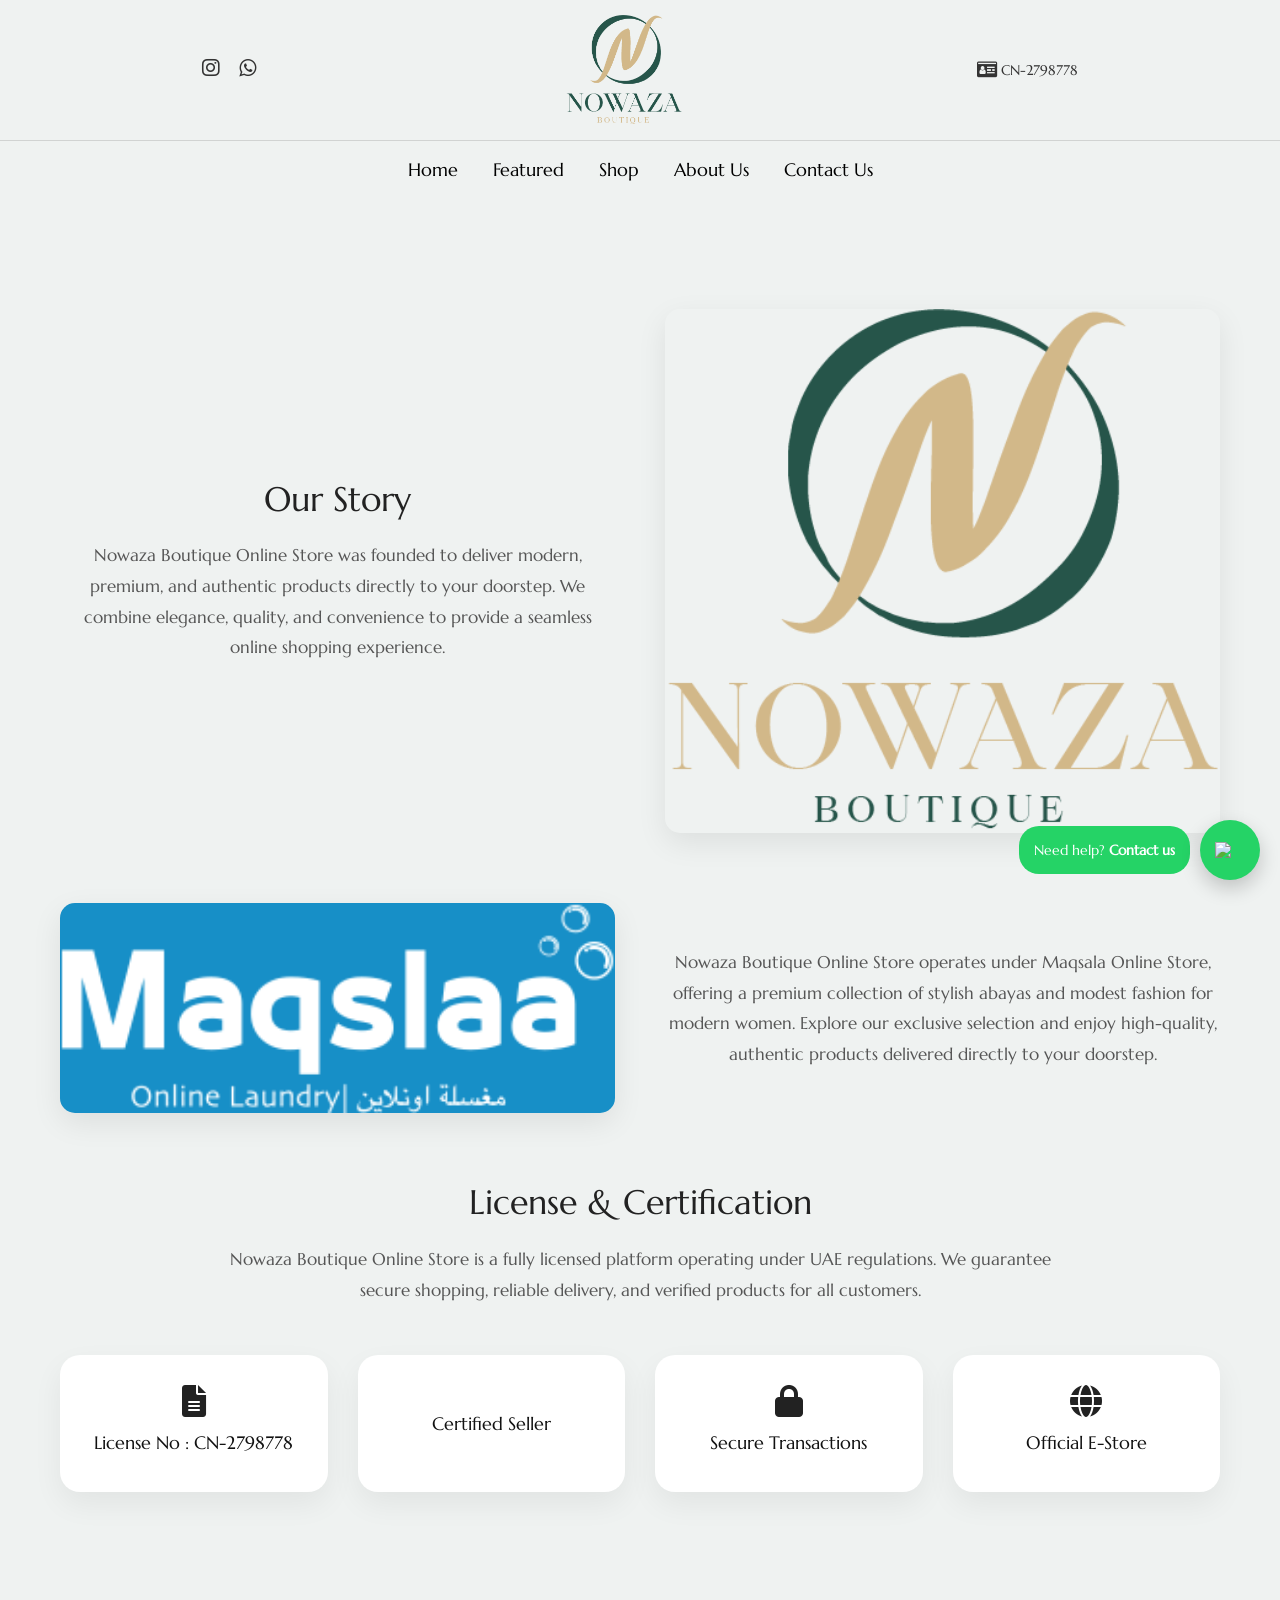
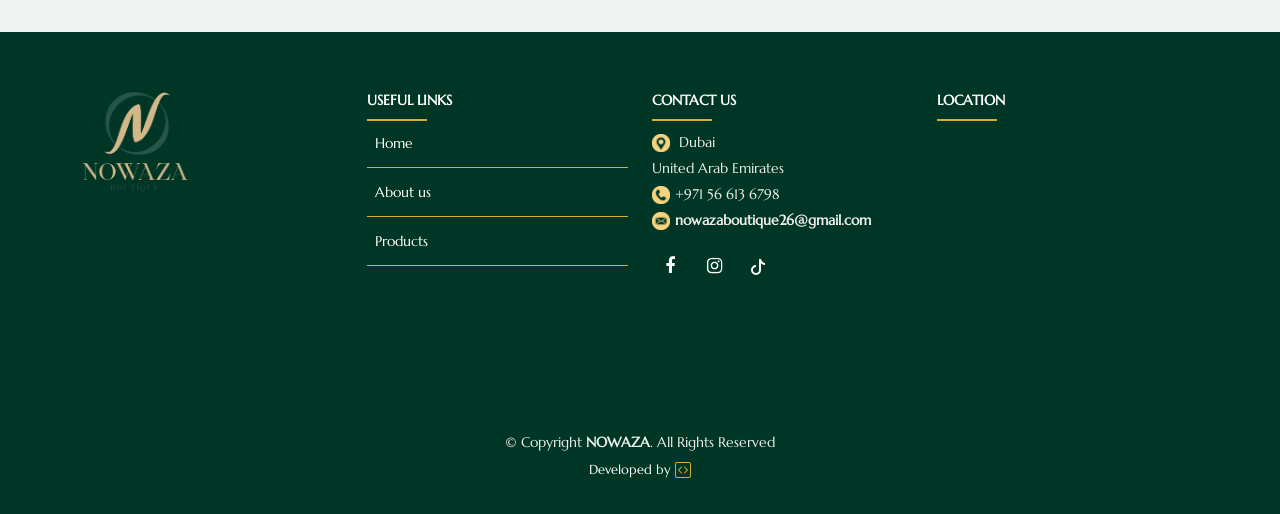
==== commit 7bb07b20: "yes" ====
--- a/aboutus.html
+++ b/aboutus.html
@@ -44,7 +44,7 @@
 
 			<div class="header-icons" style="gap: 3px;">
 
-				<i class="fa fa-id-card"></i> <span style="font-size: 14px;">123-456-78</span>
+				<i class="fa fa-id-card"></i> <span style="font-size: 14px;">CN-2798778</span>
 
 			</div>
 
@@ -129,7 +129,7 @@
         <div class="card-grid-ms">
             <div class="card-ms">
                 <i class="fa-solid fa-file-lines"></i>
-                <h4> License</h4>
+                <h4> License No : CN-2798778</h4>
             </div>
             <div class="card-ms">
                 <i class="fa-solid fa-shield-check"></i>
@@ -224,7 +224,7 @@
 				&copy; Copyright <strong>NOWAZA</strong>. All Rights Reserved
 			</div>
 			<div class="credits" style="color: white;">
-				Developed by <a class="instagram" href="https://faisan333.github.io/Faisan.github.io/" target="_blank">
+				Developed by <a class="" href="https://vuextech.com/" target="_blank">
 					<!-- <i class="bi bi-instagram" style="width:16px;height:16px;color:#C13584;"></i> -->
 					<svg xmlns="http://www.w3.org/2000/svg" width="16" height="16" fill="#D4AF37"
 						class="bi bi-code-square" viewBox="0 0 16 16">
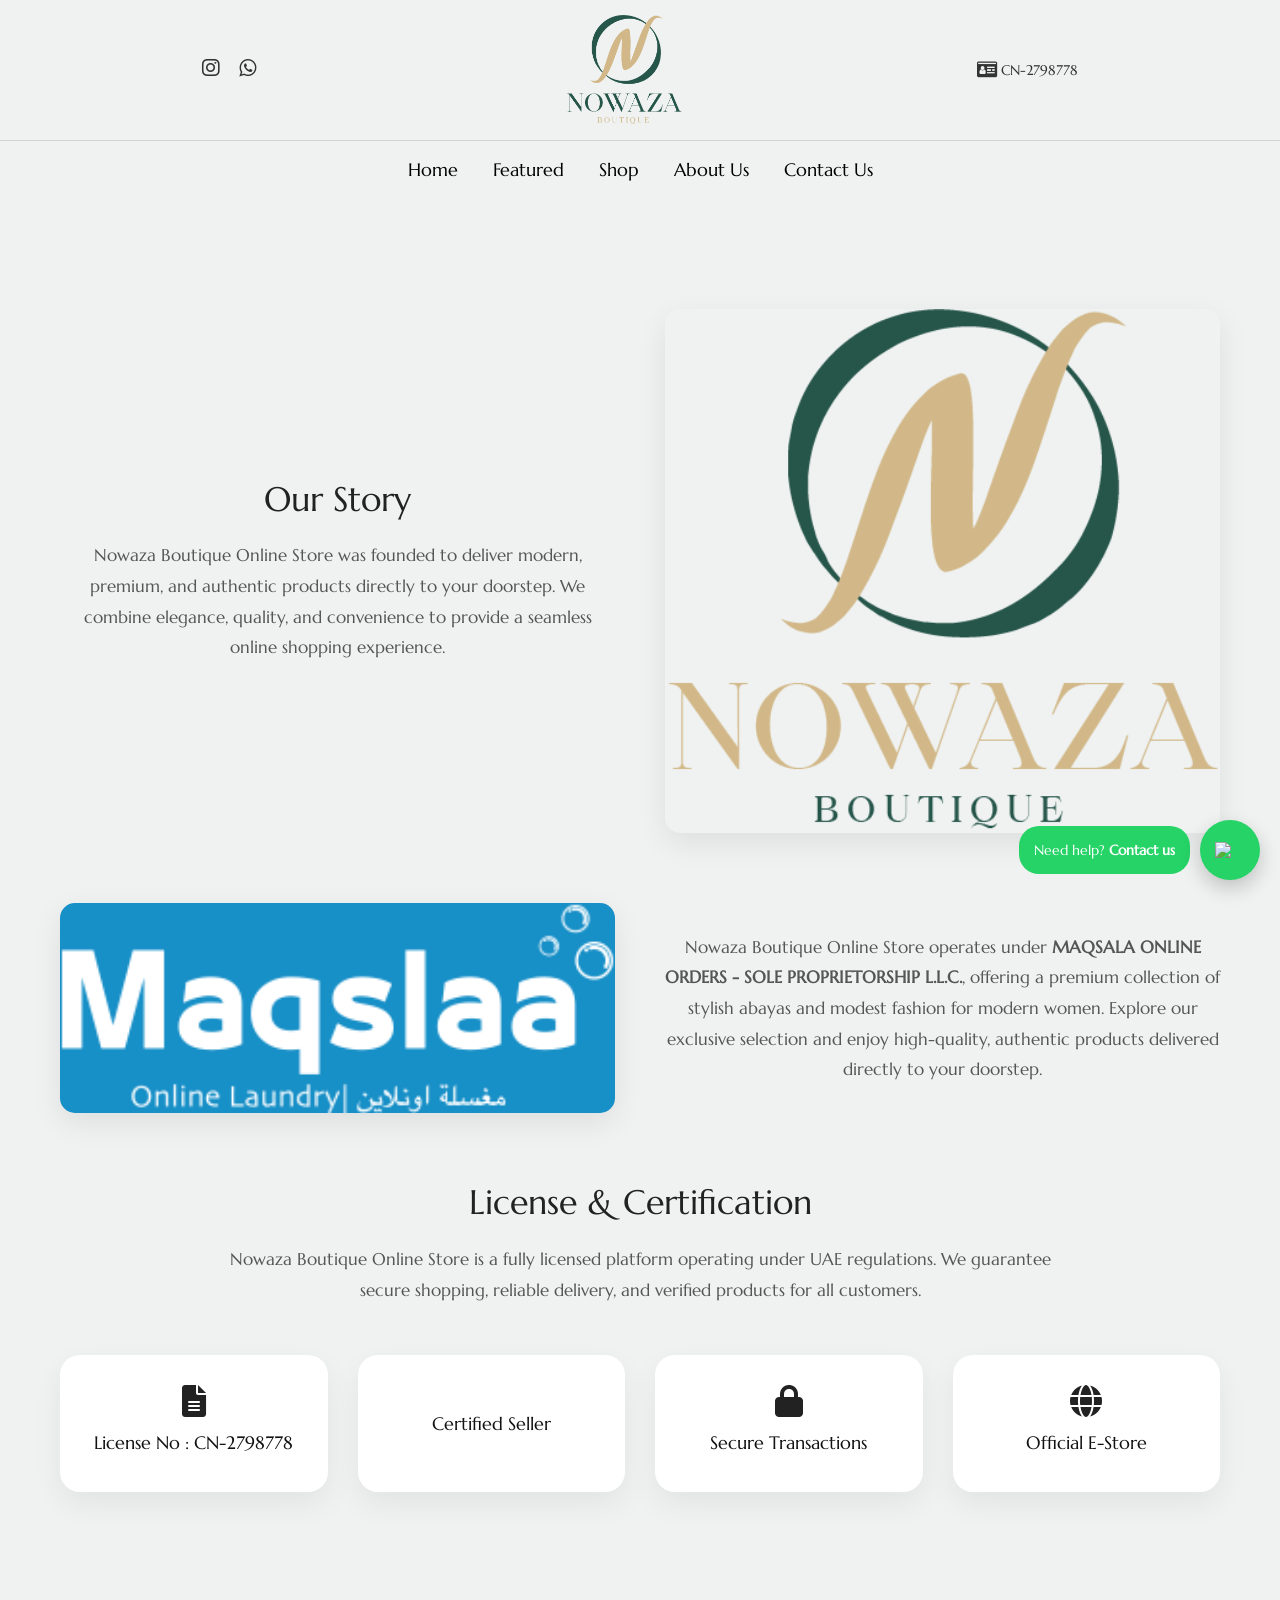
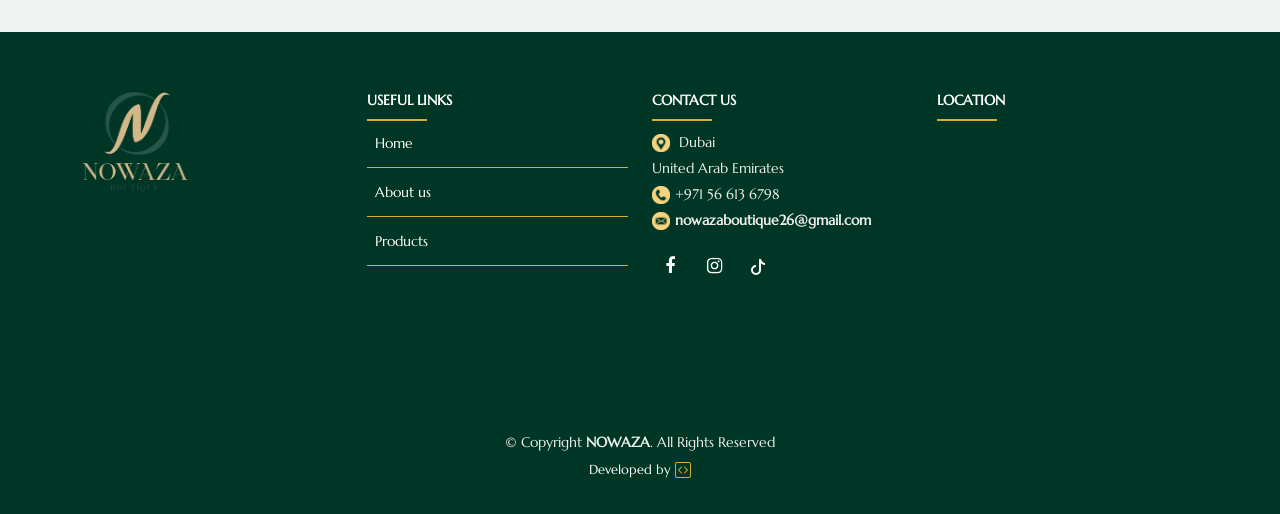
==== commit ce16481e: "done" ====
--- a/aboutus.html
+++ b/aboutus.html
@@ -80,7 +80,7 @@
         <img src="images/maqlogo.png" alt="Our Mission" style="background: #178fc7;">
         <div>
             <p>
-                Nowaza Boutique Online Store operates under Maqsala Online Store, offering a premium collection of stylish abayas and modest fashion for modern women. Explore our exclusive selection and enjoy high-quality, authentic products delivered directly to your doorstep.
+                Nowaza Boutique Online Store operates under <b>MAQSALA ONLINE ORDERS  - SOLE PROPRIETORSHIP L.L.C.</b>, offering a premium collection of stylish abayas and modest fashion for modern women. Explore our exclusive selection and enjoy high-quality, authentic products delivered directly to your doorstep.
             </p>
         </div>
     </section>
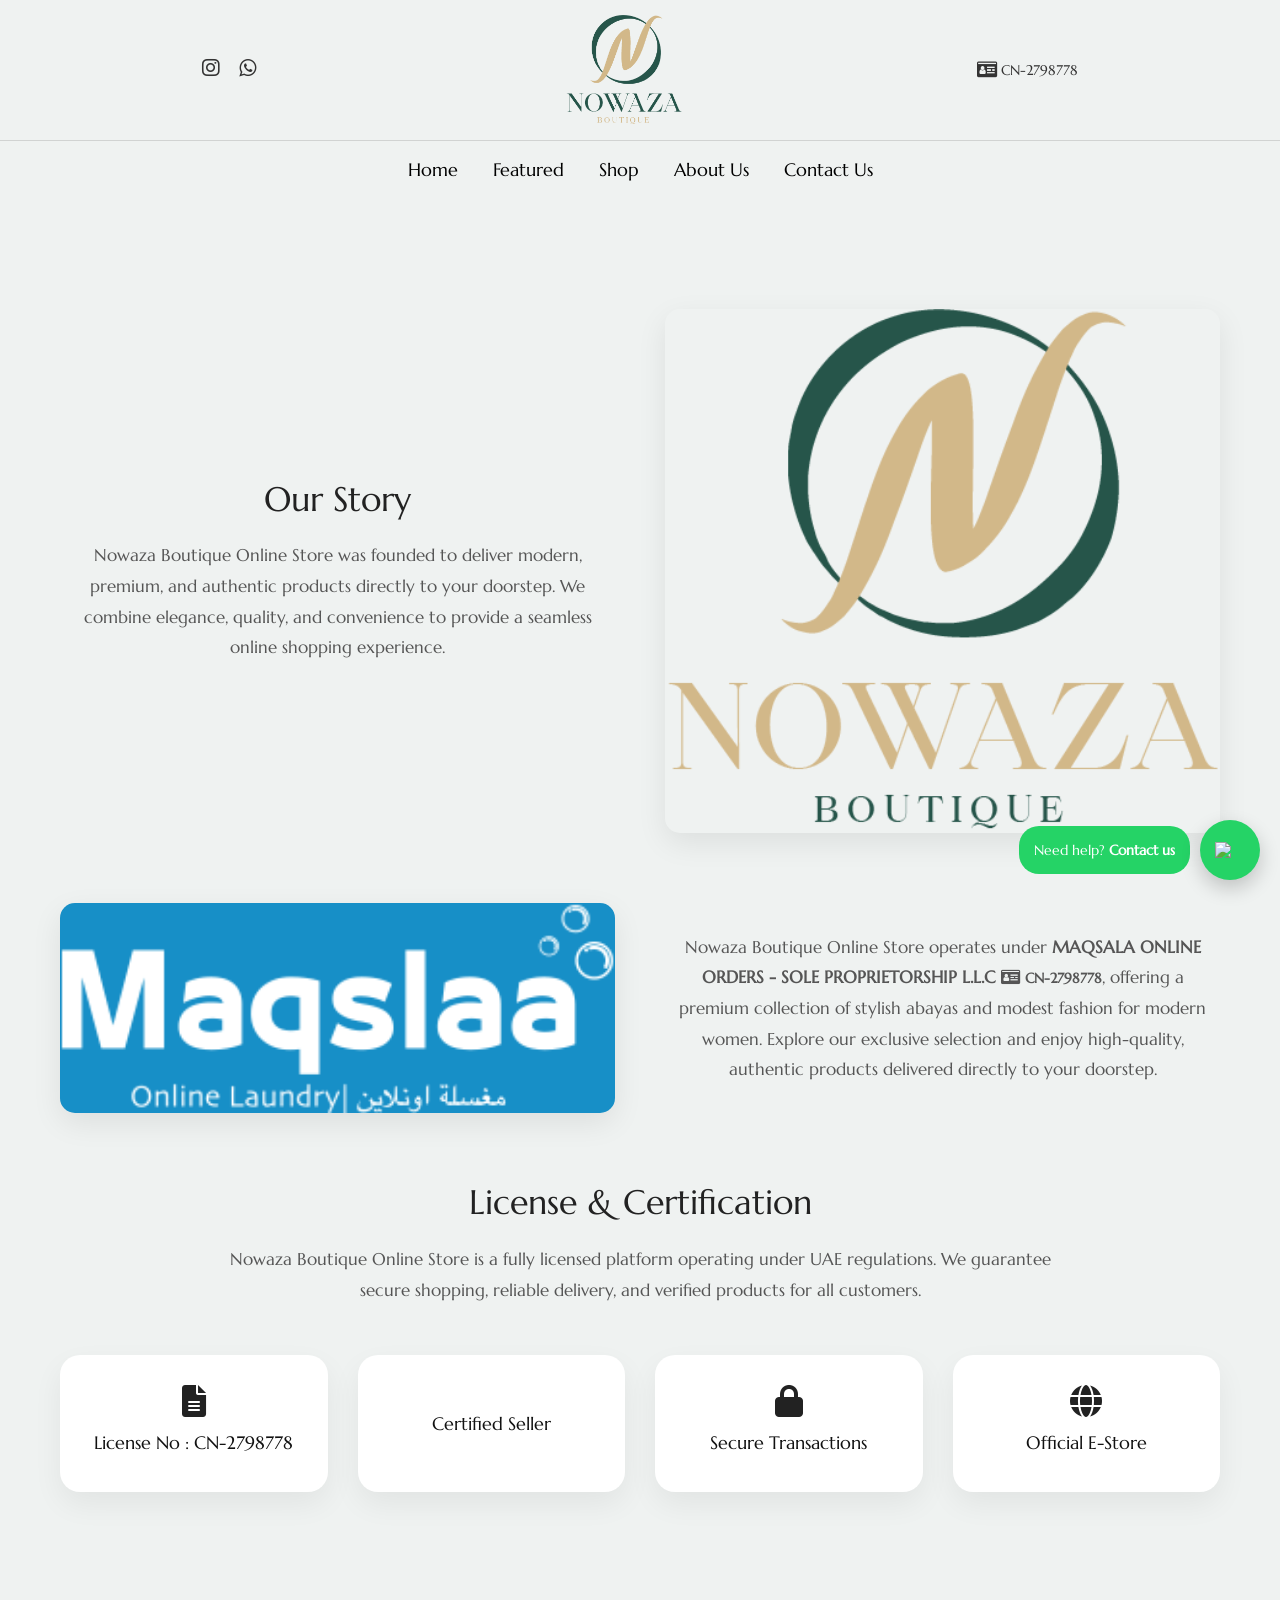
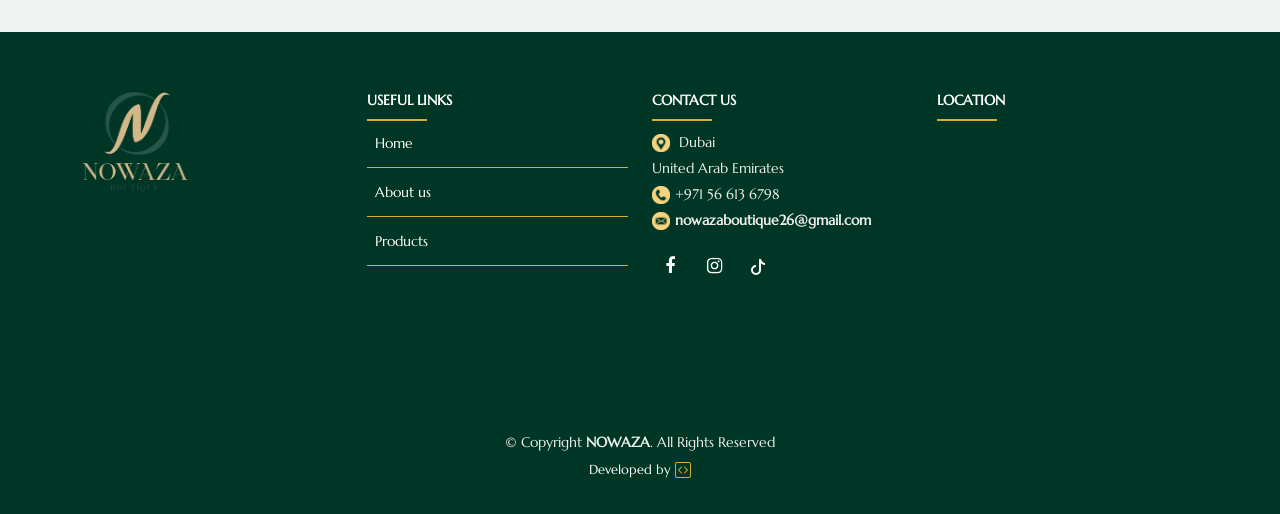
==== commit 7c43bf0b: "yes" ====
--- a/aboutus.html
+++ b/aboutus.html
@@ -80,7 +80,7 @@
         <img src="images/maqlogo.png" alt="Our Mission" style="background: #178fc7;">
         <div>
             <p>
-                Nowaza Boutique Online Store operates under <b>MAQSALA ONLINE ORDERS  - SOLE PROPRIETORSHIP L.L.C.</b>, offering a premium collection of stylish abayas and modest fashion for modern women. Explore our exclusive selection and enjoy high-quality, authentic products delivered directly to your doorstep.
+                Nowaza Boutique Online Store operates under <b>MAQSALA ONLINE ORDERS  - SOLE PROPRIETORSHIP L.L.C <i class="fa fa-id-card"></i> <span style="font-size: 14px;">CN-2798778</span></b>, offering a premium collection of stylish abayas and modest fashion for modern women. Explore our exclusive selection and enjoy high-quality, authentic products delivered directly to your doorstep.
             </p>
         </div>
     </section>
